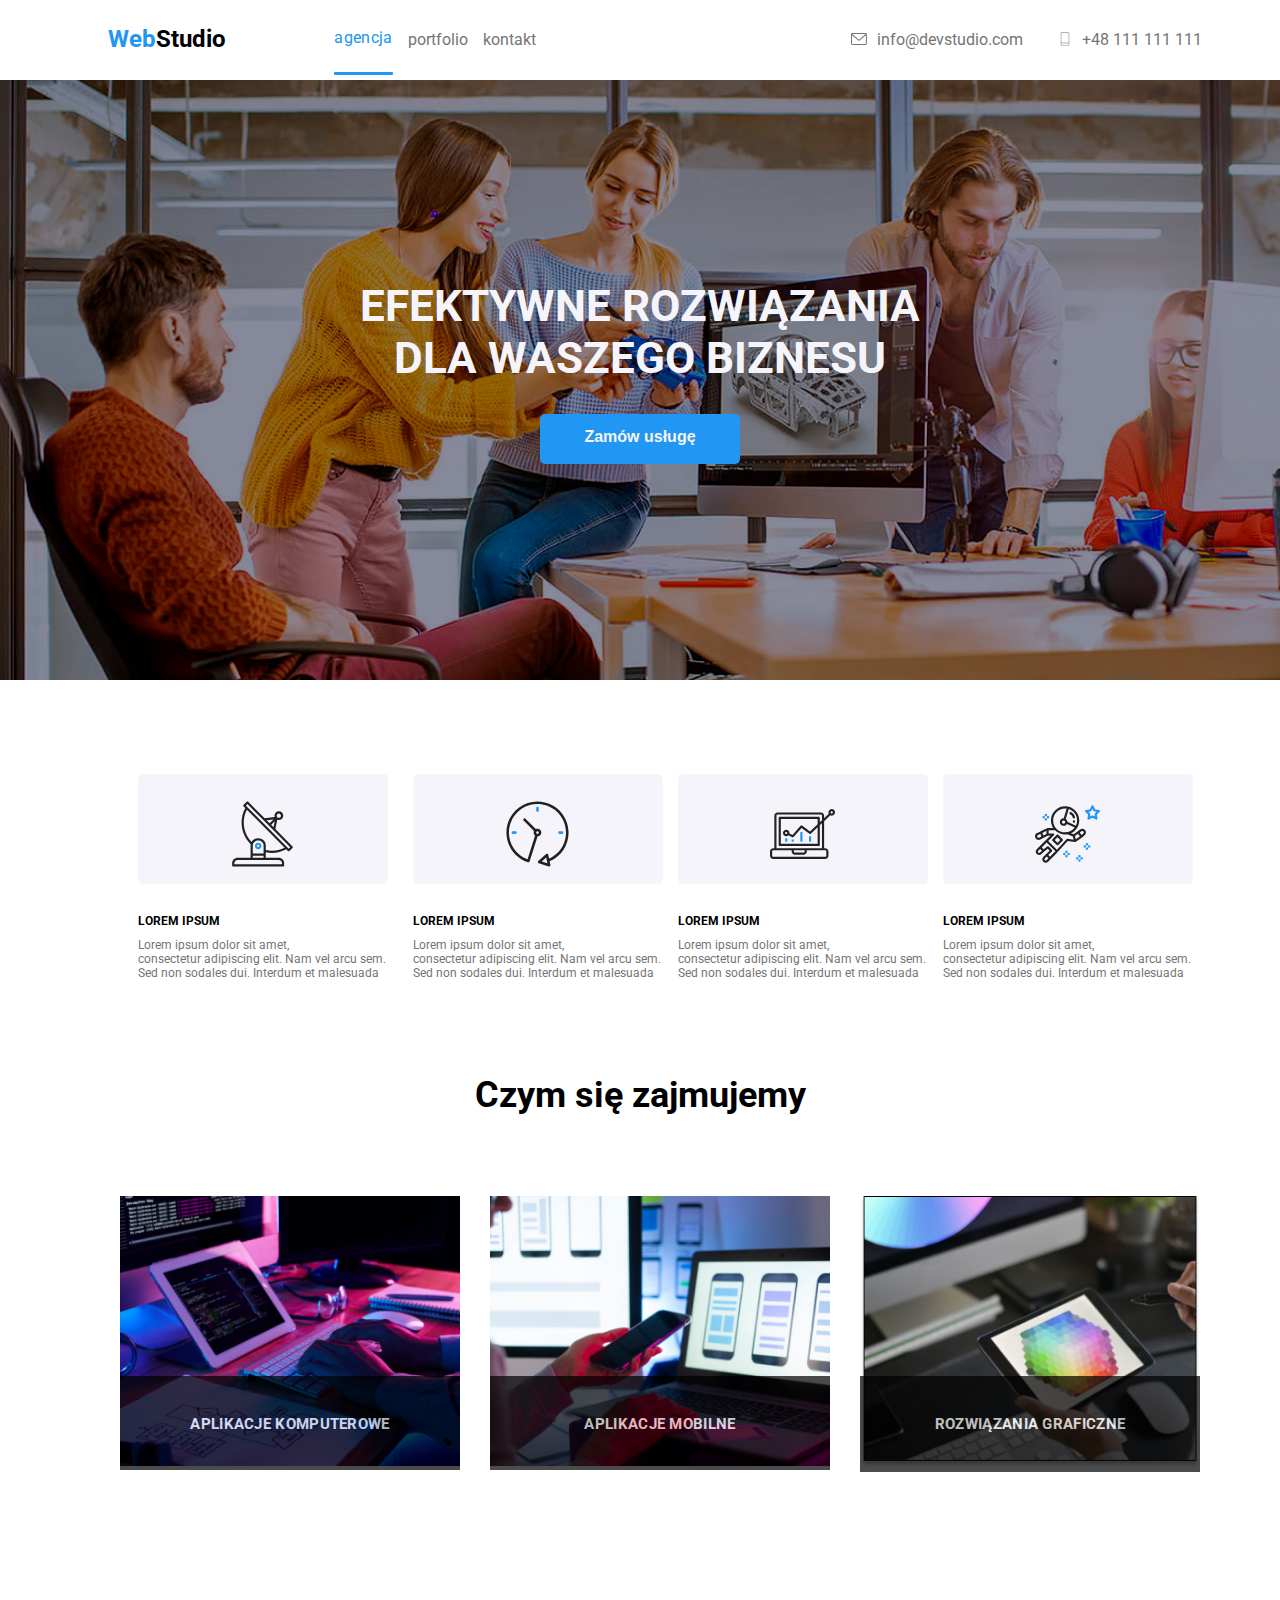
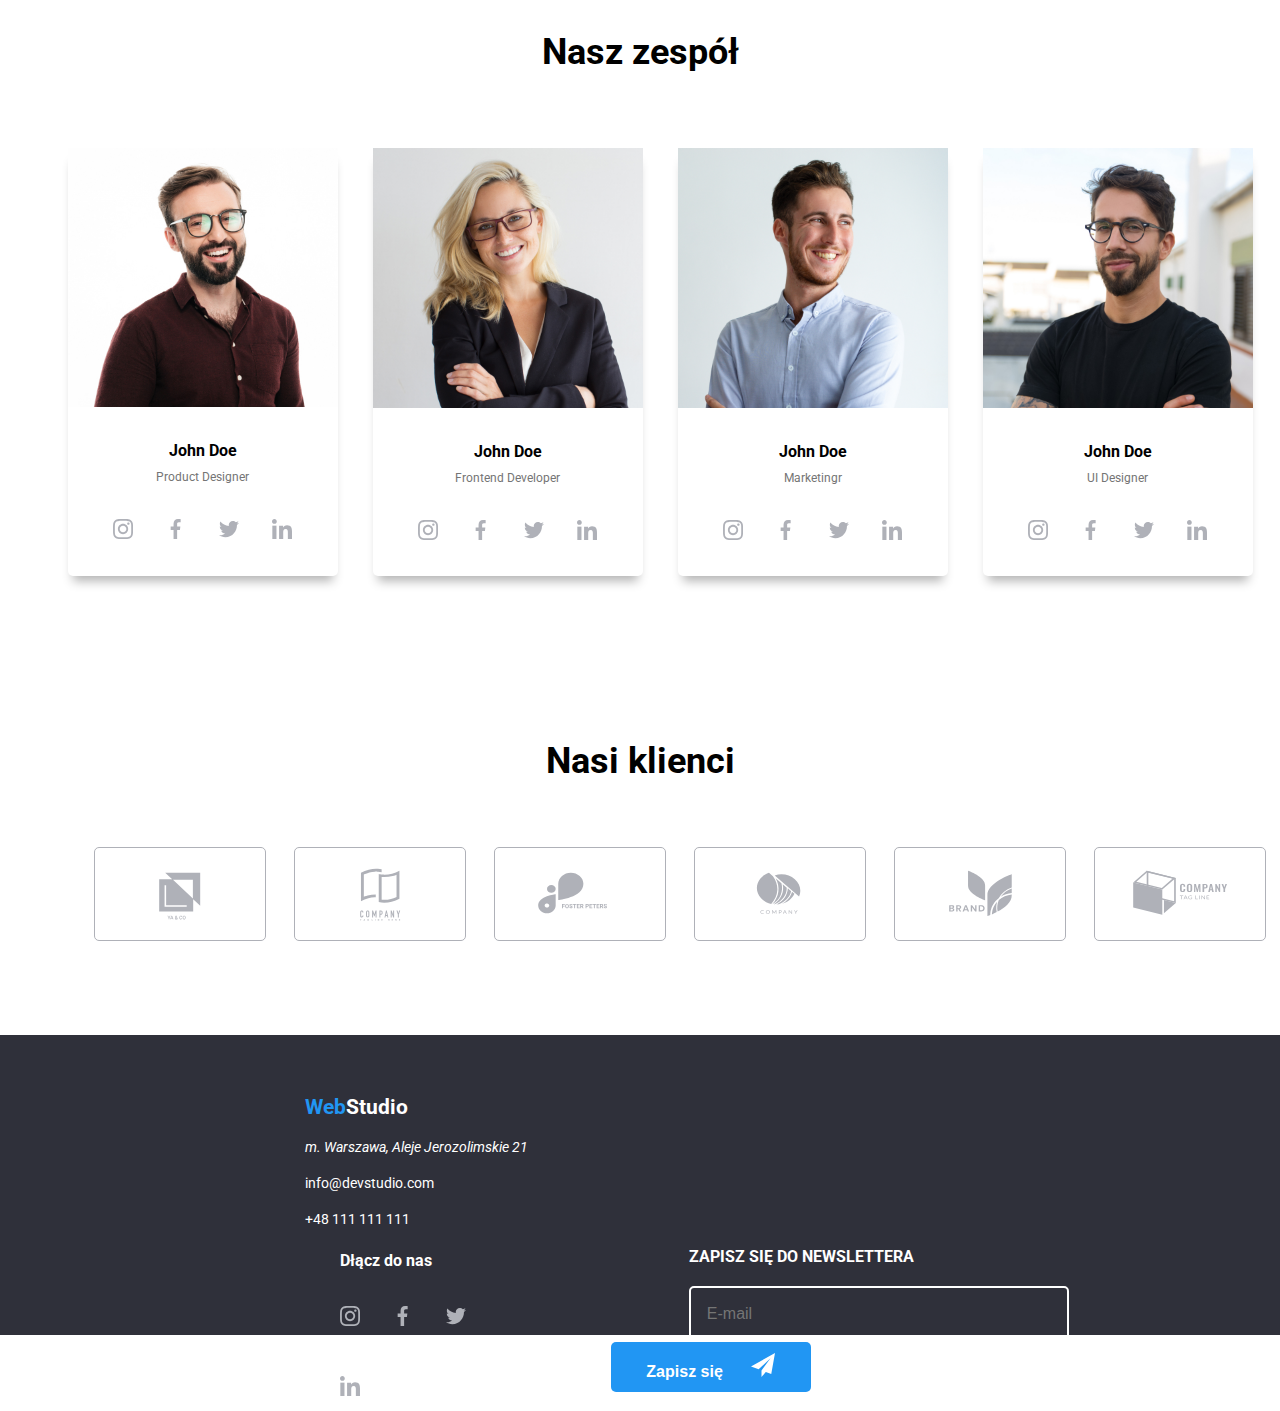
==== index.html @ 36a5ebba "main" ====
<!DOCTYPE html>
<html lang="pl">
<head>
    <meta charset="UTF-8">
    <meta http-equiv="X-UA-Compatible" content="IE=edge">
    <meta name="viewport" content="width=device-width, initial-scale=1.0">
    <title>WebStudio</title>

    <link href="./css/styles.css" rel="stylesheet"/>

    <link rel="preconnect" href="https://fonts.googleapis.com">
    <link rel="preconnect" href="https://fonts.gstatic.com" crossorigin>
    <link href="https://fonts.googleapis.com/css2?family=Raleway:wght@700&family=Roboto:wght@400;500;700;900&display=swap" 
          rel="stylesheet">  

</head>

<body>

    <header class="container header">

        <div class="header__nav">
        <nav>
            <ul class="header__list">
    
            <li><a href="./index.html"><span class="header__item"><span class="header__link">Web</span>Studio</span></a></li>
            <li><a href="./index.html" class="header__active">agencja</a></li>
            <li><a href="./portfolio.html" >portfolio</a></li>
            <li><a href="kontakt" >kontakt</a></li>
    
            </ul>
        </nav>
        

        <div class="header-contact">
           <ul class="header-contact__list">
             <li class="header-contact__item">
                <span class="header-contact__link">
                    <svg class="header-contact__email" width="16" height="20">
                        <use href="./svg/symbol-defs.svg#envelope2"></use>
                    </svg>
                    <a href="mailto:info@devstudio.com">info@devstudio.com</a>
            </span>
        </li>
        <li class="header-contact__item">
            <span class="header-contact__link">
                <svg class="header-contact__phone" width="14" height="16">
                    <use href="./svg/symbol-defs.svg#phone"></use>
                </svg>
            <a href="tel:+48111111111">+48 111 111 111</a>
            </span>
        </li>
        </ul>
        </div>
        </div>


    </header>

        <section class="container service-heading__background-photo">
            
        <div>

        <h1 class="service-heading"><span class="service-heading__item">EFEKTYWNE ROZWIĄZANIA<br>DLA WASZEGO BIZNESU</span></h1>
        <button type="button" class="service-heading__button" data-modal-open=""><span class="service-heading__button-text">Zamów usługę</span></button>

        </div>

        </section>


        <div class="backdrop is-hidden" data-modal>
            <div class="modal"> 
                <button type="button" class="modal__close-btn" data-modal-close>X</button>
                <h2 class="modal__heading">Zostaw swoje dane w formularzu poniżej</h2>




        <div class="input-wrapper">
            <form name="form-modal">
                <label for="username">
                    <p class="label-modal">Imie</p>
                        <input class="input-modal" type="text" name="username" for="username" id="username">
                            <svg class="input-modal__svg-username" width="18" height="18">
                            <use href="./svg/symbol-defs-2.svg#people"></use>
                            </svg>
                </label>
            </form>
        </div>

        <div class="input-wrapper">
            <form name="form-modal">
                <label for="tel">
                    <p class="label-modal">Telefon</p>
                        <input class="input-modal" type="tel" name="tel" for="tel" id="tel">
                            <svg class="input-modal__svg-tel" width="18" height="18">
                            <use href="./svg/symbol-defs-2.svg#phone-modal"></use>
                            </svg>
                </label>
            </form>
        </div>

        <div class="input-wrapper">
            <form name="form-modal">
                <label for="tel">
                    <p class="label-modal">Email</p>
                        <input class="input-modal" type="email" name="email" for="email" id="email">
                            <svg class="input-modal__svg-email" width="18" height="18">
                            <use href="./svg/symbol-defs-2.svg#envelope-modal"></use>
                            </svg>
                </label>
            </form>
        </div>


        <div class="input-wrapper">
            <form name="form-modal">
                <label class="form-modal-coment__label" for="coment">
                    <p class="label-modal">Komentarz</p>
                        <input class="input-modal__coment" type="text" name="coment" for="coment" id="coment">
                </label>
            </form>
        </div>

                <form>
                <input class="cookies" type="checkbox" name="cookies">
                <label class="cookies__text">Oświadczam iż akceptuję <a class="cookies__link">Regulamin</a> i <a class="cookies__link">Politykę Prywatności</a>.</label>
                </form>

            <button type="submit" class="submit-modal">Wyślij</button>

            </div>

            <script src="./js/modal.js"></script>


        </div>





        <section class="container">

        <ul class="index">

        <li>
            <div class="index__element">

                <div class="index-element__svg">
                    <svg class="index-element-svg__item" width="65" height="70">
                        <use href="./svg/symbol-defs.svg#Naszeatuty1"></use>
                    </svg>
                </div>
                
                <h3 class="index-element__paragraf">LOREM IPSUM</h3>
                <p>
                    Lorem ipsum dolor sit amet,<br>consectetur adipiscing elit. 
                    Nam vel arcu sem. <br>Sed non sodales dui. Interdum et malesuada
                </p>
            </div>
        </li>

        <li>
            <div class="text-index__element">
                <div class="index-element__svg">  
                    <svg class="index-element-svg__item" width="65" height="70">
                        <use href="./svg/symbol-defs.svg#naszeatrybuty2"></use>
                    </svg>                     
                </div>
                <h3 class="index-element__paragraf">LOREM IPSUM</h3>
                <p>
                    Lorem ipsum dolor sit amet,<br>consectetur adipiscing elit. 
                    Nam vel arcu sem. <br>Sed non sodales dui. Interdum et malesuada
                </p>
            </div>
        </li>

        <li>
            <div class="text-index__element">
                <div class="index-element__svg">   
                    <svg class="index-element-svg__item" width="65" height="70">
                        <use href="./svg/symbol-defs.svg#naszeatrybuty3"></use>
                    </svg>  
                </div>
                <h3 class="index-element__paragraf">LOREM IPSUM</h3>
                <p>
                    Lorem ipsum dolor sit amet,<br>consectetur adipiscing elit. 
                    Nam vel arcu sem. <br>Sed non sodales dui. Interdum et malesuada
                </p>
            </div>
        </li>

        <li>
            <div class="text-index__element">
                <div class="index-element__svg">
                    <svg class="index-element-svg__item" width="65" height="70">
                        <use href="./svg/symbol-defs.svg#naszeatrybuty4"></use>
                    </svg>  
                </div>
                <h3 class="index-element__paragraf">LOREM IPSUM</h3>
                <p>
                    Lorem ipsum dolor sit amet,<br>consectetur adipiscing elit. 
                    Nam vel arcu sem. <br>Sed non sodales dui. Interdum et malesuada
                </p>
            </div>
        </li>

        </ul>
        </section>





        <section class="container we-do">

           <h2 class="we-do__heading">Czym się zajmujemy</h2>

        <ul class="we-do__list">

            <li class="we-do__card">
                <div class="we-do__img">
                <img src="./images/1.jpg" alt="zdjęcie rąk na klawiaturze" width="340">

                <div class="static-overlay">
                    <h2>APLIKACJE KOMPUTEROWE</h2>
                </div>
               </div>
            </li>


            <li class="we-do__card">
                <div class="we-do__img">
                <img src="./images/2.jpg" alt="praca przy komputerze" width="340">

                <div class="static-overlay">
                    <h2> APLIKACJE MOBILNE</h2>
                </div>
               </div>
            </li>

            <li class="we-do__card">
                <div class="we-do__img">
                <img src="./images/3.jpg" alt="praca na teblecie graficznym" width="340">
                <div class="static-overlay">
                    <h2>ROZWIĄZANIA GRAFICZNE</h2>
                </div>
               </div>
            </li>

        </ul>

        </section>



    <section class="container employee">
        
        <h2 class="employee__heading">Nasz zespół</h2>

        <ul class="employee__list">
            <li class="employee__card">
                <div>
                <img src="./images/4.jpg" alt="Product Designer" width="270">
                <div class="employee__text">
                <h3 class="employee__name">John Doe</h3>
                <p>Product Designer</p>

                <div class="employee-social-media">
                    <div class="employee-social-media__circle">
                        <svg class="employee-social-media__icon" width="20" height="20">
                            <use href="./svg/symbol-defs.svg#instagram"></use>
                        </svg>

                    </div>
                    <div class="employee-social-media__circle">
                        <svg class="employee-social-media__icon" width="20" height="20">
                            <use href="./svg/symbol-defs.svg#fb"></use>
                        </svg>
                    </div>
                    <div class="employee-social-media__circle">
                        <svg class="employee-social-media__icon" width="20" height="20">
                            <use href="./svg/symbol-defs.svg#twitter"></use>
                        </svg>
                    </div>
                    <div class="employee-social-media__circle">
                        <svg class="employee-social-media__icon" width="20" height="20">
                            <use href="./svg/symbol-defs.svg#linkedin"></use>
                        </svg>
                    </div>
                </div>

            </li>

            <li class="employee__card">
                <div>
                    <img src="./images/5.jpg" alt="Frontend Developer" width="270">
                    <div class="employee__text">
                    <h3 class="employee__name">John Doe</h3>
                    <p>Frontend Developer</p>

                    <div class="employee-social-media">
                        <div class="employee-social-media__circle">
                            <svg class="employee-social-media__icon" width="20" height="20">
                                <use href="./svg/symbol-defs.svg#instagram"></use>
                            </svg>
    
                        </div>
                        <div class="employee-social-media__circle">
                            <svg class="employee-social-media__icon" width="20" height="20">
                                <use href="./svg/symbol-defs.svg#fb"></use>
                            </svg>
                        </div>
                        <div class="employee-social-media__circle">
                            <svg class="employee-social-media__icon" width="20" height="20">
                                <use href="./svg/symbol-defs.svg#twitter"></use>
                            </svg>
                        </div>
                        <div class="employee-social-media__circle">
                            <svg class="employee-social-media__icon" width="20" height="20">
                                <use href="./svg/symbol-defs.svg#linkedin"></use>
                            </svg>
                        </div>
                    </div>
            </li>

            <li class="employee__card">
                <div>
                    <img src="./images/6.jpg" alt="Marketing" width="270">
                    <div class="employee__text">
                    <h3  class="employee__name">John Doe</h3>
                    <p>Marketingr</p>

                    <div class="employee-social-media">
                        <div class="employee-social-media__circle">
                            <svg class="employee-social-media__icon" width="20" height="20">
                                <use href="./svg/symbol-defs.svg#instagram"></use>
                            </svg>
    
                        </div>
                        <div class="employee-social-media__circle">
                            <svg class="employee-social-media__icon" width="20" height="20">
                                <use href="./svg/symbol-defs.svg#fb"></use>
                            </svg>
                        </div>
                        <div class="employee-social-media__circle">
                            <svg class="employee-social-media__icon" width="20" height="20">
                                <use href="./svg/symbol-defs.svg#twitter"></use>
                            </svg>
                        </div>
                        <div class="employee-social-media__circle">
                            <svg class="employee-social-media__icon" width="20" height="20">
                                <use href="./svg/symbol-defs.svg#linkedin"></use>
                            </svg>
                        </div>
                    </div>

            </li>

            <li class="employee__card">
                <div>
                    <img src="./images/7.jpg" alt="UI Designer" width="270">
                    <div class="employee__text">
                    <h3  class="employee__name">John Doe</h3>
                    <p>UI Designer</p>

                    <div class="employee-social-media">
                        <div class="employee-social-media__circle">
                            <svg class="employee-social-media__icon" width="20" height="20">
                                <use href="./svg/symbol-defs.svg#instagram"></use>
                            </svg>
    
                        </div>
                        <div class="employee-social-media__circle">
                            <svg class="employee-social-media__icon" width="20" height="20" fill="#AFB1B8">
                                <use href="./svg/symbol-defs.svg#fb"></use>
                            </svg>
                        </div>
                        <div class="employee-social-media__circle">
                            <svg class="employee-social-media__icon" width="20" height="20">
                                <use href="./svg/symbol-defs.svg#twitter"></use>
                            </svg>
                        </div>
                        <div class="employee-social-media__circle">
                            <svg class="employee-social-media__icon" width="20" height="20">
                                <use href="./svg/symbol-defs.svg#linkedin"></use>
                            </svg>
                        </div>
                    </div>
            </li>
        </ul>
    </section>



    <section class="container section">

       
            <h2 class="customers__heading">Nasi klienci</h2>

            <ul class="customers__list">
                <li class="customer__card">
                    <svg class="customer__svg" width="170" height="92">
                            <use href="./svg/symbol-defs.svg#Client1"></use>
                        </svg>
                </li>

                <li class="customer__card">
                        <svg class="customer__svg" width="170" height="92">
                            <use href="./svg/symbol-defs.svg#Client2"></use>
                        </svg>
                </li>

                <li class="customer__card"> 
                        <svg class="customer__svg" width="170" height="92">
                            <use href="./svg/symbol-defs.svg#Client3"></use>
                        </svg>
                    </div>
                </li>

                <li class="customer__card">
                        <svg class="customer__svg" width="170" height="92">
                            <use href="./svg/symbol-defs.svg#Client4"></use>
                        </svg>
                </li>

                <li class="customer__card">
                        <svg class="customer__svg" width="170" height="92">
                            <use href="./svg/symbol-defs.svg#Client5"></use>
                        </svg>
                </li>

                <li class="customer__card">
                        <svg class="customer__svg" width="170" height="92">
                            <use href="./svg/symbol-defs.svg#Client6"></use>
                        </svg>
                </li>

            </ul>

    </section>

    <footer class="container footer">

        <section class="footer-page">

        <ul class="footer__list">
            <li class="footer__element">
                <h2><span class="footer__text">Web</span>Studio</h2>
            </li>

            <li class="footer__element">
                <address>m. Warszawa, Aleje Jerozolimskie 21</address>
            </li>

            <li class="footer__element">
                <a class="footer__link" href="mailto:info@devstudio.com">info@devstudio.com</a>
            </li>

            <li class="footer__element">
                <a class="footer__link" href="tel:+48111111111"> +48 111 111 111 </a>
            </li>
        </ul>

        <ul class="footer__join-us">

            <li>
            <h2>
                <span class="join-us">Dłącz do nas</span>
            </h2>

                <div class="footer__social-media">
                    <div class="footer-social-media__circle">
                        <svg class="footer-social-media__icon" width="20" height="20">
                            <use href="./svg/symbol-defs.svg#instagram"></use>
                        </svg>

                    </div>

                    <div class="footer-social-media__circle">
                        <svg class="footer-social-media__icon" width="20" height="20">
                            <use href="./svg/symbol-defs.svg#fb"></use>
                        </svg>
                    </div>
                    <div class="footer-social-media__circle">
                        <svg class="footer-social-media__icon" width="20" height="20">
                            <use href="./svg/symbol-defs.svg#twitter"></use>
                        </svg>
                    </div>
                    <div class="footer-social-media__circle">
                        <svg class="footer-social-media__icon" width="20" height="20">
                            <use href="./svg/symbol-defs.svg#linkedin"></use>
                        </svg>
                    </div>
                </div>
            </li>

            <li class="footer__newsletter newsletter">
            <div>
                <h2 class="footer__newsletter-text">ZAPISZ SIĘ DO NEWSLETTERA</h2>

                <form name="newsletter" autocomplete="off" novalidate> 
                    <input class="footer-input__newsletter" type="email" name="email" placeholder="E-mail"/> 
                    <button type="submit" class="footer__button">Zapisz się
                        <svg class="footer-input__newsletter-icon" width="24" height="24">
                            <use href="./svg/symbol-defs1.svg#icon-send"></use>
                        </svg>
                    </button>
            </div>

            </li>
        
       </ul>

    </section>

        

    </footer>


</body>
</html>
---- css/styles.css ----
:root {
    --white: #ffffff;
    --black: #000000;
    --blue: #2196f3;
    --dark: #212121;
    --darkfooter: #2f303a;
    --grey: #AFB1B8;
    --darkgrey: #757575;
    --whitetrans: #ffffff99;
    --lightgray: #F5F4FA;
  }
body {
    
    font-family: 'Roboto', sans-serif;
    background-color: var(--white);
}

* {
    margin: 0;
}

ul { 
    list-style: none;
}

.section {
    padding-bottom: 94px;
}


.container {
    width: 1200px;
    margin: 0 auto;
    display: flex;
    gap: 15px;
    flex-direction: column;
    background-color: var(--white);
}

.header {
    max-height: 80px;
    width: auto;
}


a {
    text-decoration: none;
    color: #757575;
}

a:hover {
    color: #2196F3;
}

p {
    font-size: 12px;
    color: #757575;
}

/* index style */


.header__item {
    margin-right: 93px;
    font-weight: bold;
    font-size: 24px;
    color: var(--black);
}

.header__item     :hover {
    color: var(--blue);
}

.header__link {
    color: var(--blue);
}

.header__link:hover {
    color: var(--black);
}


.header__nav {
    margin-top: 25px;
    font-size: 16px;
    align-items: center;
    display: flex;
    gap: 15px;
    flex-wrap: wrap;
    justify-content: center;
}

.header__list {
    align-items: center;
    display: flex;
    gap: 15px;
    flex-wrap: wrap;
    justify-content: center;   
    padding-bottom: 32px;
}

.header__active {
    justify-content: center;      
    letter-spacing: 0.02em;
    color: var(--blue);
    transition: 250ms color var(--grey);
    color: #2196F3;
    margin-top: 30px;
}

.header__active:after {
    position: relative;
    display: block;
    content: "";
    border-radius: 1px;
    top: 25px;
    left: 0px;
    width: 100%;
    height: 3px;
    background-color: var(--blue);

}

.header-contact {
    padding-left: 250px;
    display: flex;
    flex-wrap: wrap;
}


.header-contact__list {
    align-items: center;
    display: flex;
    gap: 15px;
    flex-wrap: wrap;
    justify-content: center;   
    padding-bottom: 32px;
}



.header-contact__item {
    display: flex;
    flex-wrap: wrap;
    margin: auto;
    align-items: center;
    justify-content: center;
    transition-duration: 0.5s;
}

.header-contact__item:hover {
    fill: var(--blue);
}

.header-contact__link {
    padding-left: 10px;
    padding-right: 10px;
    align-items: center;
    display: inline-flex;
}

.header-contact__link:hover svg { fill: var(--blue)} 


.header-contact__email {
    padding-right: 10px;
    fill: var(--darkgrey);
}

.header-contact__email:hover {
    fill: var(--blue);
}

.header-contact__phone {
    padding-right: 10px;
    fill: var(--grey);
}

.header-contact__phone:hover {
    fill: var(--blue);
}


.service-heading__background-photo {
    height: 600px;
    width: auto;
    background-image: url(../images/zdjęciewtle.jpg);
    background-size: cover;
}


.service-heading {
    margin-top: 200px;
    margin-bottom: 30px;
    font-size: 44px;
    text-align: center;
}


.service-heading__item {
    color: var(--lightgray);
    text-align: center;
}

.service-heading__button {
    margin: auto;
    display: flex;
    flex-wrap: wrap;
    justify-content: center;
    background-color: var(--blue);
    width: 200px;
    height: 50px;
    border: none;
    border-radius: 5px;
    transition-duration: 0.5s;
}


.service-heading__button:hover {
    width: 200px;
    height: 50px;
    transition: cubic-bezier(0.4, 0, 0.2, 1) 250ms;
    cursor: pointer;
    background-color: var(--white);
}


.service-heading__button-text {
    color: var(--lightgray);
    margin-top: 13px;
    font-weight: bold;
    font-size: 16px;
    text-align: center;
    transition: cubic-bezier(0.4, 0, 0.2, 1) 250ms;
}


.service-heading__button-text:hover {
    color: var(--darkfooter)
}



.backdrop {
    z-index: 1;
    position: fixed;
    left: 0;
    top: 0;
    width: 100%;
    height: 100%;
    background-color:  rgba(0, 0, 0, 0.2);
}

.modal {
    position: absolute;
    top: 50%;
    left: 50%;
    width: 528px;
    min-height: 581px;
    transform: translate(-50%, -50%);
    background-color: var(--white);
}

.modal__heading {
    font-size: 20px;
    text-decoration: bold;
    text-align: center;
    margin-top: 40px;
    margin-bottom: 12px;
}

.modal__close-btn {
    position: absolute;
    top: 8px;
    right: 8px;
    width: 30px;
    height: 30px;
    background-color: var(--white);
    border: 1px solid rgba(0, 0, 0, 0.1);
    border-radius: 50%;
    cursor: pointer;
}

.is-hidden {
    opacity: 0;
    visibility: hidden;
    pointer-events: none;

}

.input-wrapper .input-modal{
    position: relative;
    margin-bottom: 20px;
    justify-content: center;
}

.input-wrapper:hover svg{
    border-color: var(--blue);
    fill: var(--blue);
}

.form-modal-coment__label {
    margin-left: 40px;
    margin-right: 40px;
}

.label-modal {
    font-size: 14px;
    margin-left: 40px;
    margin-bottom: 5px;
}

.input-modal {
    width: 408px;
    height: 38px;
    margin-left: 40px;
    margin-right: 40px;
    padding-left: 42px;
    border-radius: 5px;
    border-color: var(--darkgrey);
    border: 0.5px solid;
}

.input-modal:hover {
    border-color: var(--blue)
}

.input-modal__svg-username {
    position: absolute;
    top: 110px;
    left: 55px;
}

.input-modal__svg-tel {
    position: absolute;
    top: 195px;
    left: 55px;
}

.input-modal__svg-email {
    position: absolute;
    top: 280px;
    left: 55px;
}

.input-modal__coment:hover {
    cursor: pointer;
    border-color: var(--blue);
}


.input-modal__coment {
    margin-left: 40px;
    width: 436px;
    height: 40px;
    padding-bottom: 100px;
    padding-left: 10px;
    border-radius: 5px;
    border-color: var(--grey);
    border: 0.5px solid;
}

.button-modal:hover {
    cursor: pointer;
}


.submit-modal {
    cursor: pointer;
    width: 200px;
    height: 50px;
    background-color: var(--blue);
    color: var(--white);;
    font-size: 16px;
    text-align: center;
    margin-top: 30px;
    margin-left: 164px;
    margin-bottom: 40px;
    border: none;
    border-radius: 5px;
    box-shadow: 0px 2px 1px -1px rgba(0, 0, 0, 0.2),
    0px 1px 1px 0px rgba(0, 0, 0, 0.14), 0px 1px 3px 0px rgba(0, 0, 0, 0.12);
}

.cookies {
    margin-left: 50px;
    margin-top: 20px;
}

.cookies__text {
    font-size: 14px;
}

.cookies__link {
    text-decoration: underline;
    color: var(--blue)
}

.index {
    margin-top: 94px;
    font-size: 14px;
    display: flex;
    flex-wrap: wrap;
    justify-content: center;
    width: auto;
    gap: 15px;
}

.index__element {
    width: auto;
    display: block;
    padding-left: 10px;
    padding-right: 10px;
}

.index-element__svg {
    width: 250px;
    height: 110px;
    background-color: var(--lightgray);
    border-radius: 5px;
    justify-content: center;
    display: flex;
    flex-wrap: wrap;
}

.index-element-svg__item {
    padding-top: 25px;
}
.index-element__paragraf {
    font-size: 12px;
    font-weight: bold;
    padding-top: 30px;
    padding-bottom: 10px;
}

.we-do {
    background-color: var(--white);
    padding-top: 94px;
    width: auto;
}

.we-do__heading {
    margin-bottom: 50px;
    font-size: 36px;
    text-align: center;
    width: auto;
}

.we-do__list {
    display: flex;
    flex-wrap: wrap;
    justify-content: center;
}

.we-do__card {
    padding: 15px;
}

.we-do__img {
    position: relative;
    overflow: hidden;
}

.static-overlay {
    position: absolute;
    top: 0;
    left: 0;
    width: 100%;
    height: 50%;
    background-color: var(--black);
    opacity: 70%;
    color: var(--white);
    text-align: center;
    padding-top: 40px;
    margin-top: 180px;
    font-style: normal;
    font-size: 10px;
    line-height: 16px;
    text-align: center;
    letter-spacing: 0.03em;
    text-transform: uppercase;
}

.employee {
    display: flex;
    flex-wrap: wrap;
    justify-content: center;
    background-color: var(--white);
    padding-top: 94px;
    width: auto;
}

.employee__heading {
    margin-top: 50px;
    margin-bottom: 50px;
    font-size: 36px;
    text-align: center;
    width: auto;
}

.employee__list {
    margin-bottom: 60px;
    justify-content: center;
    display: flex;
    gap: 15px;
    flex-wrap: wrap;
}

.employee__card {
    width: 270px;
    height: 428px;
    border-radius: 5px;
    box-shadow: 0 10px 10px -5px rgba(0, 0, 0, 0.3);
    margin: 10px;
}

.employee__text {
    margin-top: 30px;
    display: block;
    text-align: center;
    font-size: 14px;
}

.employee__name {
    padding-bottom: 10px;
}

.employee-social-media {
    justify-content: space-evenly;
}

.employee-social-media__circle {
    padding: 10px;
    margin-top: 20px;
    display: inline-flex;
    width: 30px;
    height: 30px;
    border-radius: 50%;
    justify-content: center;
    align-items: center;
    background-color: none;
    transition-duration: 0.5s;
}

.employee-social-media__circle:hover svg { fill: var(--white) }

.employee-social-media__circle:hover {
    background-color: var(--blue);
    fill: var(--white);
    cursor: pointer;
}

.employee-social-media__icon {
    fill: var(--grey);
    transition: cubic-bezier(0.4, 0, 0.2, 1) 250ms;
}

.employee-social-media__icon:hover {
    fill: var(--white)
}

.customers__heading {
    font-size: 36px;
    text-align: center;
    width: auto;
    margin-top: 94px;
}

.customers__list {
    width: 100%;
    display: flex;
    flex-wrap: wrap;
    margin: auto;
    margin-top: 50px;
    justify-content: space-around;
}

.customer__card {
    display: flex;
    flex-wrap: wrap;
    width: 170px;
    height: 92px;
    border: 1px solid;
    border-color: var(--grey);
    border-radius: 5px;
}

.customer__card:hover svg { fill: var(--blue)} 

.customer__card:hover {
    border-color: var(--blue);
}

.customer__svg {
    fill: var(--grey);
    transition: cubic-bezier(0.4, 0, 0.2, 1) 250ms;
}

.customer__svg:hover {
    cursor: pointer;
    fill: var(--blue);
}

.footer {
    padding-left: 50px;
    height: 300px;
    width: auto; 
    background-color: var(--darkfooter);
    justify-content: flex-start;
}

.footer-page {
    margin-top: 60px;
    font-size: 14px;
    display: flex;
    flex-wrap: wrap;
    margin-left: 215px;
}

.footer__list {
    color: var(--white);
    justify-content: flex-start
}

.footer__element {
    padding-bottom: 20px;
    
 }

 .footer__join-us {
    justify-content: flex-start;
    display: flex;
    color: var(--white);
    margin-left: 20px;
}

 .footer__social-media {
    justify-content: space-evenly;
}

.footer-social-media__circle {
    padding: 10px;
    margin-top: 20px;
    display: inline-flex;
    width: 30px;
    height: 30px;
    border-radius: 50%;
    justify-content: center;
    align-items: center;
    background-color: none;
    transition-duration: 0.5s;
}

.footer-social-media__circle:hover svg { fill: var(--white) }

.footer-social-media__circle:hover {
    background-color: var(--blue);
    fill: var(--white);
    cursor: pointer;
}

.footer-social-media__icon {
    fill: var(--grey);
    transition: cubic-bezier(0.4, 0, 0.2, 1) 250ms;
}

.footer-social-media__icon:hover {
    fill: var(--white)
}

.footer__newsletter {
    justify-content: flex-start;
    display: flex;
    color: var(--white);
    margin-left: 20px;
}

.footer__newsletter-text {
    font-size: 16px;
    margin-left: 78px;
    margin-bottom: 20px;
}

.footer-input__newsletter {
    width: 358px;
    height: 50px;
    border: 1px solid rgba(255, 255, 255, 0.3);
    border-radius: 5px;
    margin-left: 78px;
    background-color: var(--background-color);
    border: solid 2px;
    border-color: var(--white);
    color: var(--white);
    padding-left: 16px;
    font-size: 16px;
    line-height: 1.25;
    margin-right: 12px;
} 

.footer-input__newsletter-icon {
    padding-left: 24px;
    align-items: center;
}

.footer__text {
    color: var(--blue);
}

.join-us {
    padding: 15px;
    font-size: 16px;
    color: var(--white);
}

.footer__link {
    color: var(--white);
}

.newsletter {
    margin-left: 78px;
}

.footer__button {
    height: 50px;
    width: 200px;
    background-color: var(--blue);
    border: none;
    font-size: 16px;
    font-weight: bold;
    color: var(--white);
    align-items: baseline;
    border-radius: 5px;
}


/* Portfolio-styles */







.buttons__list {

    display: flex;
    flex-wrap: wrap;
    justify-content: center;
    margin-top: 50px;
    margin-bottom: 50px;

}

.button-list__element {
    padding: 10px;
}


.button__item {
    transition-duration: 0.5s;
    display: inline;
    width: 114px;
    height: 38px;
    flex-direction: row;
    text-align: center;
    background-color: var(--lightgray);
    font-size: 16px; 
    border: none;
    border-radius: 5px;
    transition: cubic-bezier(0.4, 0, 0.2, 1) 250ms;
}

.button__item:focus {
    color: var(--blue);
}

.button__item:hover {
    width: 121px;
    height: 38px;
    cursor: pointer;
    background-color: var(--blue);
    border: none;
    color: var(--white);
    text-align: center;
    text-decoration: none;
    display: inline-block;
    border-radius: 5px;
    font-size: 16px; 
    transition: 250ms cubic-bezier(0.4, 0, 0.2, 1);
    box-shadow: 0px 2px 1px -1px rgba(0, 0, 0, 0.2),
    0px 1px 1px 0px rgba(0, 0, 0, 0.14), 0px 1px 3px 0px rgba(0, 0, 0, 0.12);
}

.portfolio {
    display: flex;
    flex-wrap: wrap;
    justify-content: center;
}

.portfolio__card {
    margin-left: 15px;
    margin-right: 15px;
    margin-bottom: 94px;
    padding-bottom: 40px;
    border: 1px solid;
    border-color: var(--white);
}

.portfolio__card:hover {
    box-shadow: 0px 2px 1px -1px rgba(0, 0, 0, 0.2),
    0px 1px 1px 0px rgba(0, 0, 0, 0.14), 0px 1px 3px 0px rgba(0, 0, 0, 0.12);
    transition: 250ms cubic-bezier(0.4, 0, 0.2, 1);
    cursor: pointer;
}

  .portfolio__box {
    overflow: hidden;
    position: relative;
    width: 294px;
    height: 234px;
    margin-left: auto;
    margin-right: auto;
    background-color: var(--grey);
}

.portfolio__overlay {
    position: absolute;
    top: 0;
    left: 0;
    width: 100%;
    height: 100%;
    background-color: var(--blue);
    opacity: 90%;
    transform: translateY(100%);
    transition: cubic-bezier(0.4, 0, 0.2, 1) 250ms;
}

.portfolio__overlay > p {
    color: var(--white);
    font-size: 16px;
    padding-left: 24px;
    padding-top: 50px;
}

.portfolio__box:hover .portfolio__overlay {
  transform: translateY(0);
}

.portfolio__heading {
    margin-top: 15px;
    margin-left: 20px;
    font-size: 16px;
    margin-bottom: 15px;
}

.portfolio__text {
    margin-left: 20px;
}
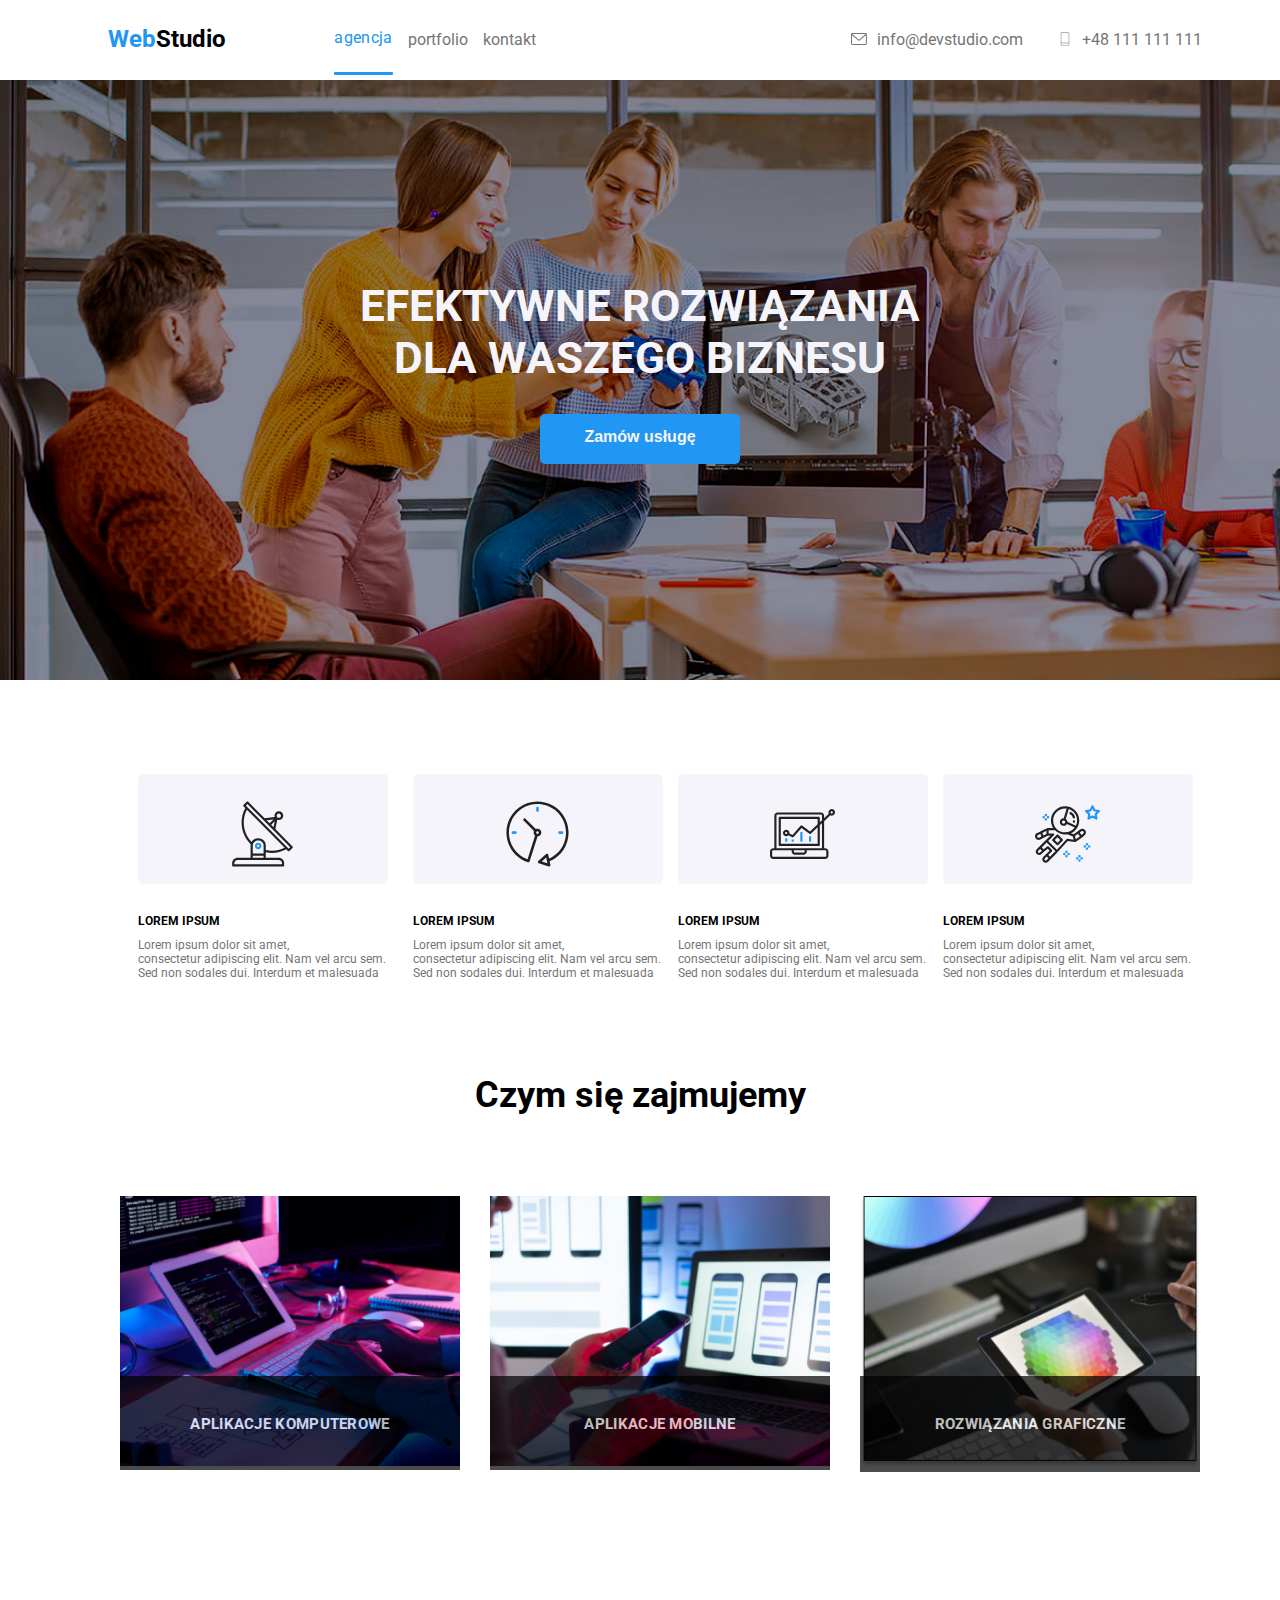
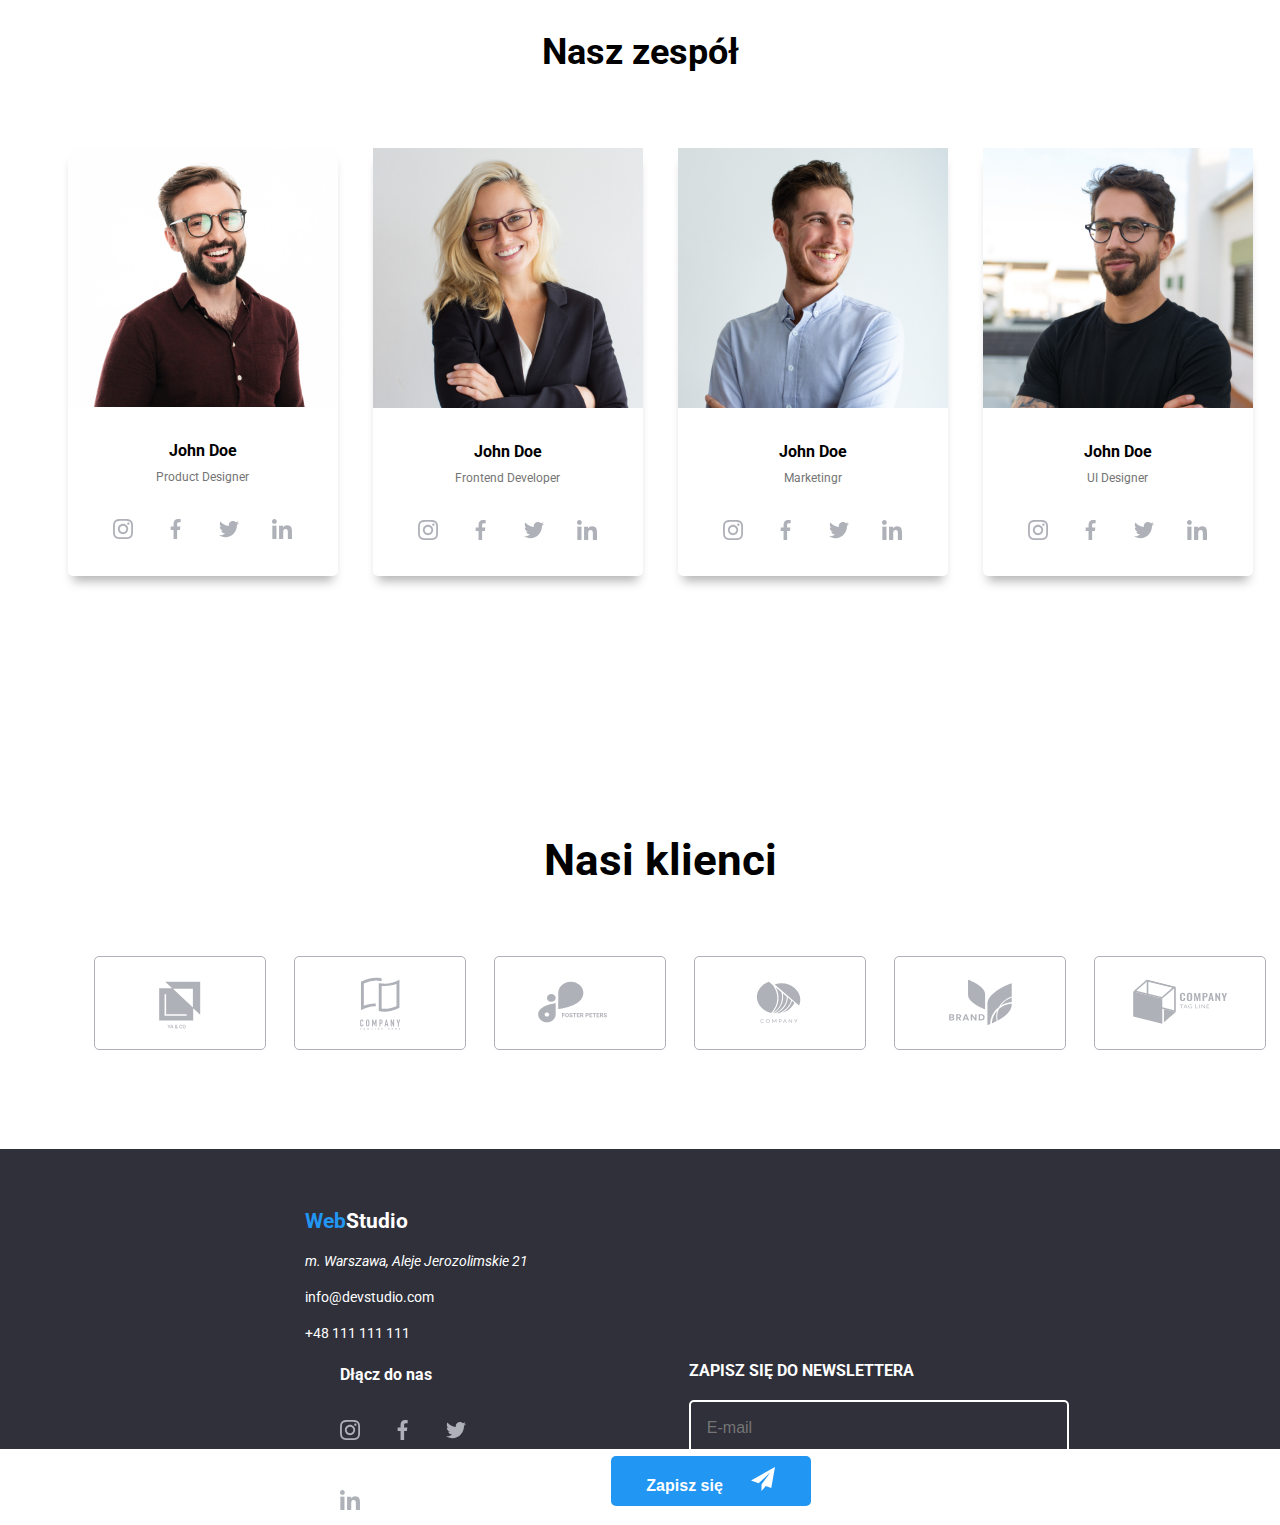
==== commit f1accc4a: "main" ====
--- a/index.html
+++ b/index.html
@@ -395,7 +395,7 @@
 
 
 
-    <section class="container section">
+    <section class="container section customers">
 
        
             <h2 class="customers__heading">Nasi klienci</h2>
--- a/css/styles.css
+++ b/css/styles.css
@@ -27,11 +27,11 @@
     padding-bottom: 94px;
 }
 
-
 .container {
     width: 1200px;
     margin: 0 auto;
     display: flex;
+    flex-wrap: wrap;
     gap: 15px;
     flex-direction: column;
     background-color: var(--white);
@@ -56,9 +56,6 @@
     font-size: 12px;
     color: #757575;
 }
-
-/* index style */
-
 
 .header__item {
     margin-right: 93px;
@@ -137,8 +134,6 @@
     padding-bottom: 32px;
 }
 
-
-
 .header-contact__item {
     display: flex;
     flex-wrap: wrap;
@@ -237,9 +232,7 @@
 
 .service-heading__button-text:hover {
     color: var(--darkfooter)
-}
-
-
+} 
 
 .backdrop {
     z-index: 1;
@@ -394,7 +387,7 @@
 .cookies__link {
     text-decoration: underline;
     color: var(--blue)
-}
+} 
 
 .index {
     margin-top: 94px;
@@ -559,11 +552,26 @@
     fill: var(--white)
 }
 
+
+
+.customers {
+    display: flex;
+    flex-wrap: wrap;
+    justify-content: center;
+    background-color: var(--white);
+    padding-top: 94px;
+    max-width: 1200px;
+    width: auto;
+}
+
 .customers__heading {
-    font-size: 36px;
-    text-align: center;
-    width: auto;
-    margin-top: 94px;
+    display: flex;
+    flex-wrap: wrap;
+    justify-content: center;
+    background-color: var(--white);
+    padding-top: 94px;
+    width: auto;
+    font-size: 44px;
 }
 
 .customers__list {
@@ -576,6 +584,7 @@
 }
 
 .customer__card {
+    margin: 5px;
     display: flex;
     flex-wrap: wrap;
     width: 170px;
@@ -601,12 +610,16 @@
     fill: var(--blue);
 }
 
-.footer {
+ .footer {
+    display: flex;
+    flex-wrap: wrap;
     padding-left: 50px;
-    height: 300px;
+    max-height: 300px;
+    height: auto;
     width: auto; 
     background-color: var(--darkfooter);
     justify-content: flex-start;
+
 }
 
 .footer-page {
@@ -730,10 +743,10 @@
     color: var(--white);
     align-items: baseline;
     border-radius: 5px;
-}
-
-
-/* Portfolio-styles */
+} 
+
+
+
 
 
 
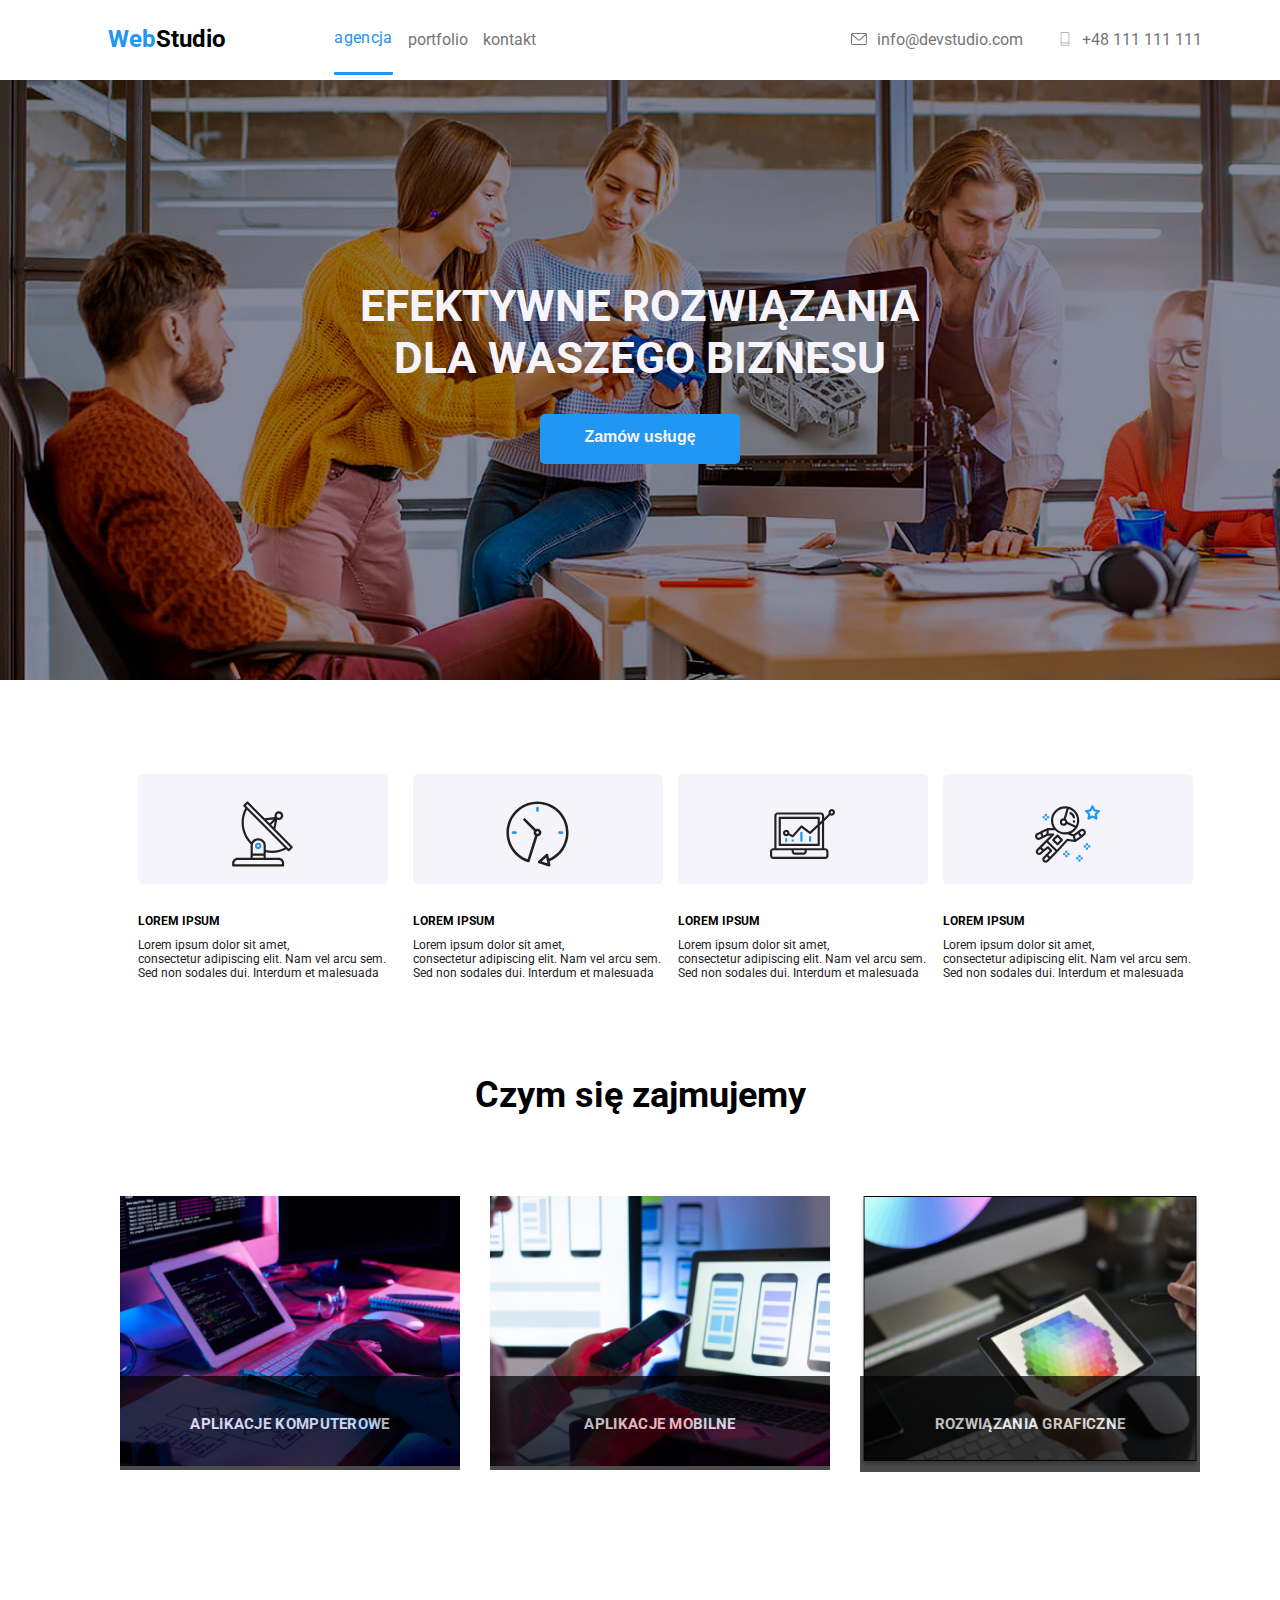
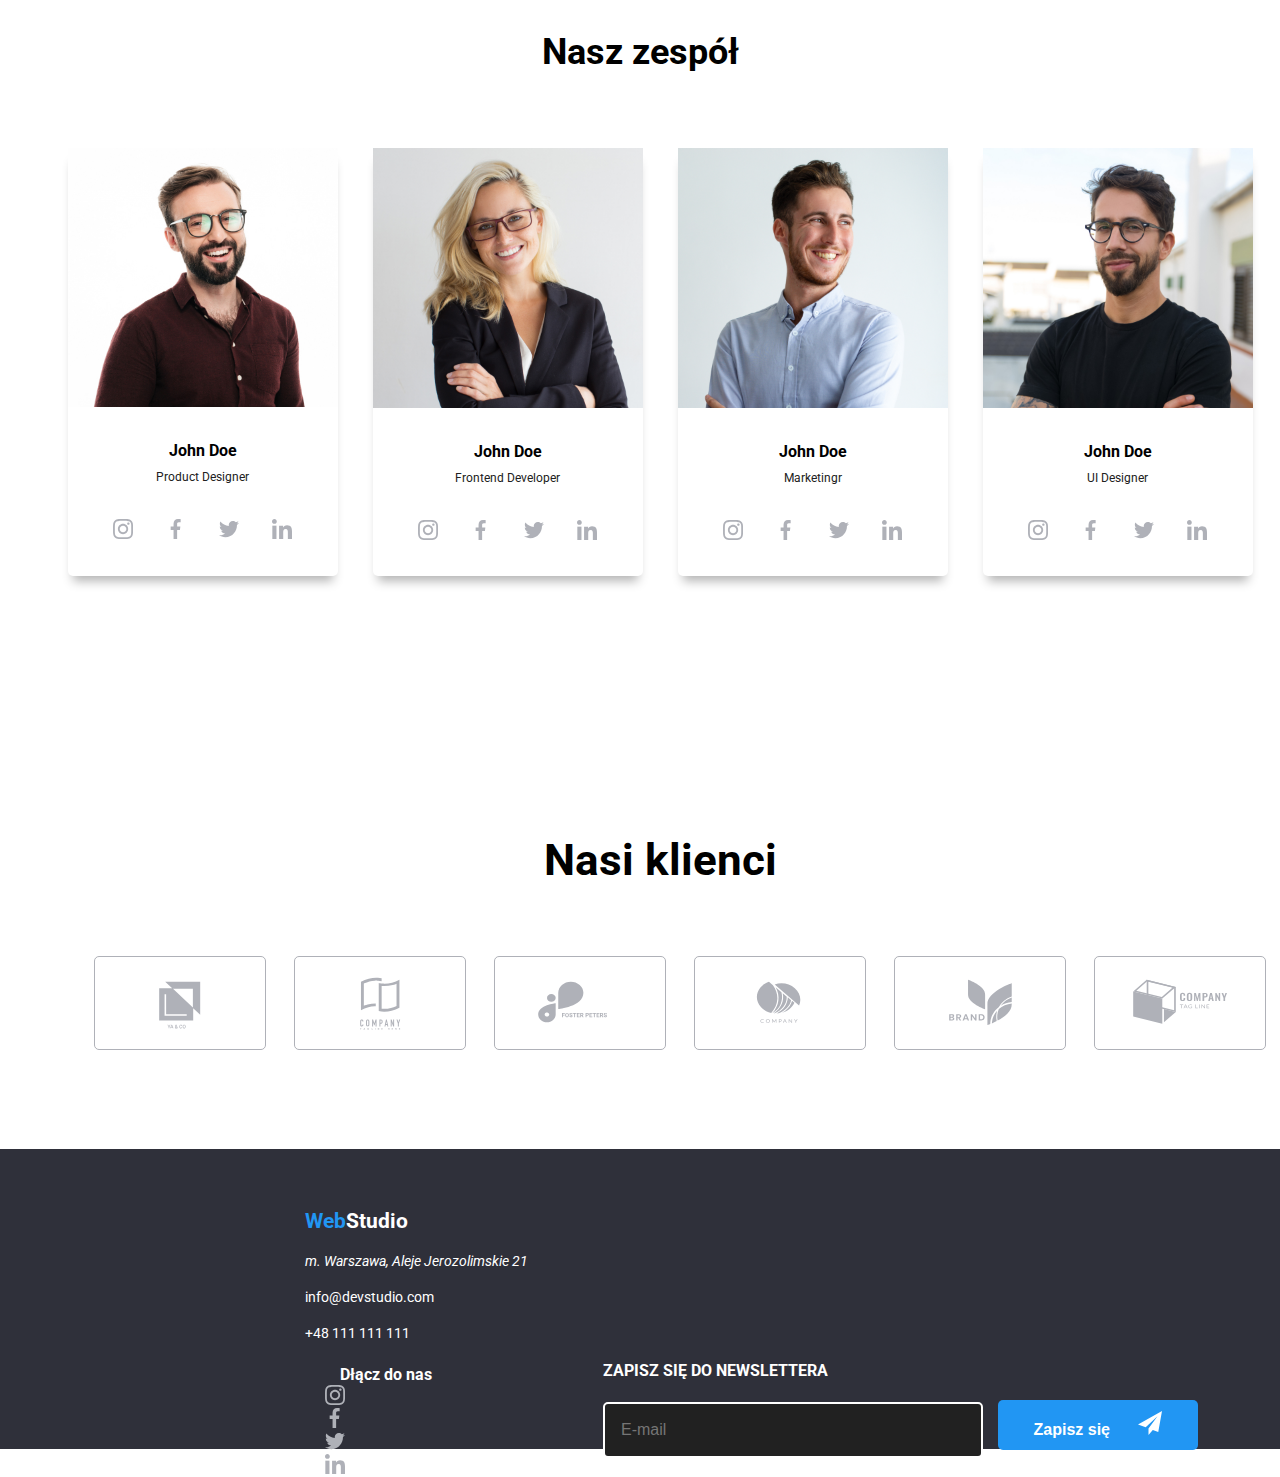
==== commit 40c75cda: "main" ====
--- a/index.html
+++ b/index.html
@@ -6,7 +6,7 @@
     <meta name="viewport" content="width=device-width, initial-scale=1.0">
     <title>WebStudio</title>
 
-    <link href="./css/styles.css" rel="stylesheet"/>
+    <link href="./css/index.css" rel="stylesheet"/>
 
     <link rel="preconnect" href="https://fonts.googleapis.com">
     <link rel="preconnect" href="https://fonts.gstatic.com" crossorigin>
--- a/css/index.css
+++ b/css/index.css
@@ -0,0 +1,812 @@
+@charset "UTF-8";
+body {
+  font-family: "Roboto", sans-serif;
+  background-color: #ffffff;
+}
+
+* {
+  margin: 0;
+}
+
+ul {
+  list-style: none;
+}
+
+.section {
+  padding-bottom: 94px;
+}
+
+.container {
+  width: 1200px;
+  margin: 0 auto;
+  display: flex;
+  gap: 15px;
+  flex-direction: column;
+  background-color: #ffffff;
+}
+
+.header {
+  max-height: 80px;
+  width: auto;
+}
+
+a {
+  text-decoration: none;
+  color: #757575;
+}
+
+a:hover {
+  color: #2196f3;
+}
+
+p {
+  font-size: 12px;
+  color: #212121;
+}
+
+.header__item {
+  margin-right: 93px;
+  font-weight: bold;
+  font-size: 24px;
+  color: #000000;
+}
+.header__item:hover {
+  color: #2196f3;
+}
+
+.header__link {
+  color: #2196f3;
+}
+.header__link:hover {
+  color: #000000;
+}
+
+.header__nav {
+  margin-top: 25px;
+  font-size: 16px;
+  align-items: center;
+  display: flex;
+  gap: 15px;
+  flex-wrap: wrap;
+  justify-content: center;
+}
+
+.header__list {
+  align-items: center;
+  display: flex;
+  gap: 15px;
+  flex-wrap: wrap;
+  justify-content: center;
+  padding-bottom: 32px;
+}
+
+.header__active {
+  justify-content: center;
+  letter-spacing: 0.02em;
+  color: var(--blue);
+  transition: 250ms color #AFB1B8;
+  color: #2196F3;
+  margin-top: 30px;
+}
+.header__active:after {
+  position: relative;
+  display: block;
+  content: "";
+  border-radius: 1px;
+  top: 25px;
+  left: 0px;
+  width: 100%;
+  height: 3px;
+  background-color: #2196f3;
+}
+
+.header-contact {
+  padding-left: 250px;
+  display: flex;
+  flex-wrap: wrap;
+}
+.header-contact__list {
+  align-items: center;
+  display: flex;
+  gap: 15px;
+  flex-wrap: wrap;
+  justify-content: center;
+  padding-bottom: 32px;
+}
+
+.header-contact__item {
+  display: flex;
+  flex-wrap: wrap;
+  margin: auto;
+  align-items: center;
+  justify-content: center;
+  transition-duration: 0.5s;
+}
+.header-contact__item:hover {
+  fill: #2196f3;
+}
+
+.header-contact__link {
+  padding-left: 10px;
+  padding-right: 10px;
+  align-items: center;
+  display: inline-flex;
+}
+.header-contact__link:hover svg {
+  fill: #2196f3;
+}
+
+.header-contact__email {
+  padding-right: 10px;
+  fill: #757575;
+}
+.header-contact__email:hover {
+  fill: #2196f3;
+}
+
+.header-contact__phone {
+  padding-right: 10px;
+  fill: #AFB1B8;
+}
+.header-contact__phone:hover {
+  fill: #2196f3;
+}
+
+.backdrop {
+  z-index: 1;
+  position: fixed;
+  left: 0;
+  top: 0;
+  width: 100%;
+  height: 100%;
+  background-color: rgba(0, 0, 0, 0.2);
+}
+
+.modal {
+  position: absolute;
+  top: 50%;
+  left: 50%;
+  width: 528px;
+  min-height: 581px;
+  transform: translate(-50%, -50%);
+  background-color: #ffffff;
+}
+.modal__heading {
+  font-size: 20px;
+  text-decoration: bold;
+  text-align: center;
+  margin-top: 40px;
+  margin-bottom: 12px;
+}
+
+.modal__close-btn {
+  position: absolute;
+  top: 8px;
+  right: 8px;
+  width: 30px;
+  height: 30px;
+  background-color: #ffffff;
+  border: 1px solid rgba(0, 0, 0, 0.1);
+  border-radius: 50%;
+  cursor: pointer;
+}
+
+.is-hidden {
+  opacity: 0;
+  visibility: hidden;
+  pointer-events: none;
+}
+
+.input-wrapper .input-modal {
+  position: relative;
+  margin-bottom: 20px;
+  justify-content: center;
+}
+
+.input-wrapper:hover svg {
+  border-color: #2196f3;
+  fill: #2196f3;
+}
+
+.form-modal-coment__label {
+  margin-left: 40px;
+  margin-right: 40px;
+}
+
+.label-modal {
+  font-size: 14px;
+  margin-left: 40px;
+  margin-bottom: 5px;
+}
+
+.input-modal {
+  width: 408px;
+  height: 38px;
+  margin-left: 40px;
+  margin-right: 40px;
+  padding-left: 42px;
+  border-radius: 5px;
+  border-color: #757575;
+  border: 0.5px solid;
+}
+.input-modal:hover {
+  border-color: #2196f3;
+}
+
+.input-modal__svg-username {
+  position: absolute;
+  top: 110px;
+  left: 55px;
+}
+
+.input-modal__svg-tel {
+  position: absolute;
+  top: 195px;
+  left: 55px;
+}
+
+.input-modal__svg-email {
+  position: absolute;
+  top: 280px;
+  left: 55px;
+}
+
+.input-modal__coment {
+  margin-left: 40px;
+  width: 436px;
+  height: 40px;
+  padding-bottom: 100px;
+  padding-left: 10px;
+  border-radius: 5px;
+  border-color: #AFB1B8;
+  border: 0.5px solid;
+}
+.input-modal__coment:hover {
+  cursor: pointer;
+  border-color: #2196f3;
+}
+
+.button-modal:hover {
+  cursor: pointer;
+}
+
+.submit-modal {
+  cursor: pointer;
+  width: 200px;
+  height: 50px;
+  background-color: #2196f3;
+  color: #ffffff;
+  font-size: 16px;
+  text-align: center;
+  margin-top: 30px;
+  margin-left: 164px;
+  margin-bottom: 40px;
+  border: none;
+  border-radius: 5px;
+  box-shadow: 0px 2px 1px -1px rgba(0, 0, 0, 0.2), 0px 1px 1px 0px rgba(0, 0, 0, 0.14), 0px 1px 3px 0px rgba(0, 0, 0, 0.12);
+}
+
+.cookies {
+  margin-left: 50px;
+  margin-top: 20px;
+}
+.cookies__text {
+  font-size: 14px;
+}
+.cookies__link {
+  text-decoration: underline;
+  color: #2196f3;
+}
+
+.service-heading__background-photo {
+  height: 600px;
+  width: auto;
+  background-image: url(../images/zdjęciewtle.jpg);
+  background-size: cover;
+}
+
+.service-heading {
+  margin-top: 200px;
+  margin-bottom: 30px;
+  font-size: 44px;
+  text-align: center;
+}
+.service-heading__item {
+  color: #F5F4FA;
+  text-align: center;
+}
+
+.service-heading__button {
+  margin: auto;
+  display: flex;
+  flex-wrap: wrap;
+  justify-content: center;
+  background-color: #2196f3;
+  width: 200px;
+  height: 50px;
+  border: none;
+  border-radius: 5px;
+  transition-duration: 0.5s;
+}
+.service-heading__button:hover {
+  width: 200px;
+  height: 50px;
+  transition: cubic-bezier(0.4, 0, 0.2, 1) 250ms;
+  cursor: pointer;
+  background-color: #ffffff;
+}
+
+.service-heading__button-text {
+  color: #F5F4FA;
+  margin-top: 13px;
+  font-weight: bold;
+  font-size: 16px;
+  text-align: center;
+  transition: cubic-bezier(0.4, 0, 0.2, 1) 250ms;
+}
+.service-heading__button-text:hover {
+  color: #2f303a;
+}
+
+.footer {
+  display: flex;
+  flex-wrap: wrap;
+  padding-left: 50px;
+  max-height: 300px;
+  height: auto;
+  width: auto;
+  background-color: #2f303a;
+  justify-content: flex-start;
+}
+
+.footer-page {
+  margin-top: 60px;
+  font-size: 14px;
+  display: flex;
+  flex-wrap: wrap;
+  margin-left: 215px;
+}
+
+.footer__list {
+  color: #ffffff;
+  justify-content: flex-start;
+}
+
+.footer__element {
+  padding-bottom: 20px;
+}
+
+.footer__join-us {
+  justify-content: flex-start;
+  display: flex;
+  color: #ffffff;
+  margin-left: 20px;
+}
+
+.footer__social-media {
+  justify-content: space-evenly;
+}
+.footer__social-media__circle {
+  padding: 10px;
+  margin-top: 20px;
+  display: inline-flex;
+  width: 30px;
+  height: 30px;
+  border-radius: 50%;
+  justify-content: center;
+  align-items: center;
+  background-color: none;
+  transition-duration: 0.5s;
+}
+
+.footer-social-media__circle:hover svg {
+  fill: #ffffff;
+}
+
+.footer-social-media__circle:hover {
+  background-color: #000000;
+  fill: #ffffff;
+  cursor: pointer;
+}
+
+.footer-social-media__icon {
+  fill: #AFB1B8;
+  transition: cubic-bezier(0.4, 0, 0.2, 1) 250ms;
+}
+.footer-social-media__icon:hover {
+  fill: #ffffff;
+}
+
+.footer__newsletter {
+  justify-content: flex-start;
+  display: flex;
+  color: #ffffff;
+  margin-left: 20px;
+}
+
+.footer__newsletter-text {
+  font-size: 16px;
+  margin-left: 78px;
+  margin-bottom: 20px;
+}
+
+.footer-input__newsletter {
+  width: 358px;
+  height: 50px;
+  border: 1px solid rgba(255, 255, 255, 0.3);
+  border-radius: 5px;
+  margin-left: 78px;
+  background-color: #212121;
+  border: solid 2px;
+  border-color: var(--white);
+  color: var(--white);
+  padding-left: 16px;
+  font-size: 16px;
+  line-height: 1.25;
+  margin-right: 12px;
+}
+
+.footer-input__newsletter-icon {
+  padding-left: 24px;
+  align-items: center;
+}
+
+.footer__text {
+  color: #2196f3;
+}
+
+.join-us {
+  padding: 15px;
+  font-size: 16px;
+  color: #ffffff;
+}
+
+.footer__link {
+  color: #ffffff;
+}
+
+.newsletter {
+  margin-left: 78px;
+}
+
+.footer__button {
+  height: 50px;
+  width: 200px;
+  background-color: #2196f3;
+  border: none;
+  font-size: 16px;
+  font-weight: bold;
+  color: #ffffff;
+  align-items: baseline;
+  border-radius: 5px;
+}
+
+.buttons__list {
+  display: flex;
+  flex-wrap: wrap;
+  justify-content: center;
+  margin-top: 50px;
+  margin-bottom: 50px;
+}
+
+.button-list__element {
+  padding: 10px;
+}
+
+.button__item {
+  transition-duration: 0.5s;
+  display: inline;
+  width: 114px;
+  height: 38px;
+  flex-direction: row;
+  text-align: center;
+  background-color: #F5F4FA;
+  font-size: 16px;
+  border: none;
+  border-radius: 5px;
+  transition: cubic-bezier(0.4, 0, 0.2, 1) 250ms;
+}
+.button__item:focus {
+  color: #2196f3;
+}
+.button__item:hover {
+  width: 121px;
+  height: 38px;
+  cursor: pointer;
+  background-color: #2196f3;
+  border: none;
+  color: #ffffff;
+  text-align: center;
+  text-decoration: none;
+  display: inline-block;
+  border-radius: 5px;
+  font-size: 16px;
+  transition: 250ms cubic-bezier(0.4, 0, 0.2, 1);
+  box-shadow: 0px 2px 1px -1px rgba(0, 0, 0, 0.2), 0px 1px 1px 0px rgba(0, 0, 0, 0.14), 0px 1px 3px 0px rgba(0, 0, 0, 0.12);
+}
+
+.portfolio {
+  display: flex;
+  flex-wrap: wrap;
+  justify-content: center;
+}
+.portfolio__card {
+  margin-left: 15px;
+  margin-right: 15px;
+  margin-bottom: 94px;
+  padding-bottom: 40px;
+  border: 1px solid;
+  border-color: #ffffff;
+}
+.portfolio:hover {
+  box-shadow: 0px 2px 1px -1px rgba(0, 0, 0, 0.2), 0px 1px 1px 0px rgba(0, 0, 0, 0.14), 0px 1px 3px 0px rgba(0, 0, 0, 0.12);
+  transition: 250ms cubic-bezier(0.4, 0, 0.2, 1);
+  cursor: pointer;
+}
+
+.portfolio__box {
+  overflow: hidden;
+  position: relative;
+  width: 294px;
+  height: 234px;
+  margin-left: auto;
+  margin-right: auto;
+  background-color: #AFB1B8;
+}
+
+.portfolio__overlay {
+  position: absolute;
+  top: 0;
+  left: 0;
+  width: 100%;
+  height: 100%;
+  background-color: #2196f3;
+  opacity: 90%;
+  transform: translateY(100%);
+  transition: cubic-bezier(0.4, 0, 0.2, 1) 250ms;
+}
+.portfolio__overlay > p {
+  color: #ffffff;
+  font-size: 16px;
+  padding-left: 24px;
+  padding-top: 50px;
+}
+
+.portfolio__box:hover .portfolio__overlay {
+  transform: translateY(0);
+}
+
+.portfolio__heading {
+  margin-top: 15px;
+  margin-left: 20px;
+  font-size: 16px;
+  margin-bottom: 15px;
+}
+
+.portfolio__text {
+  margin-left: 20px;
+}
+
+.we-do {
+  background-color: #ffffff;
+  padding-top: 94px;
+  width: auto;
+}
+
+.we-do__heading {
+  margin-bottom: 50px;
+  font-size: 36px;
+  text-align: center;
+  width: auto;
+}
+
+.we-do__list {
+  display: flex;
+  flex-wrap: wrap;
+  justify-content: center;
+}
+
+.we-do__card {
+  padding: 15px;
+}
+
+.we-do__img {
+  position: relative;
+  overflow: hidden;
+}
+
+.static-overlay {
+  position: absolute;
+  top: 0;
+  left: 0;
+  width: 100%;
+  height: 50%;
+  background-color: #000000;
+  opacity: 70%;
+  color: #ffffff;
+  text-align: center;
+  padding-top: 40px;
+  margin-top: 180px;
+  font-style: normal;
+  font-size: 10px;
+  line-height: 16px;
+  text-align: center;
+  letter-spacing: 0.03em;
+  text-transform: uppercase;
+}
+
+.employee {
+  display: flex;
+  flex-wrap: wrap;
+  justify-content: center;
+  background-color: #ffffff;
+  padding-top: 94px;
+  width: auto;
+}
+
+.employee__heading {
+  margin-top: 50px;
+  margin-bottom: 50px;
+  font-size: 36px;
+  text-align: center;
+  width: auto;
+}
+
+.employee__list {
+  margin-bottom: 60px;
+  justify-content: center;
+  display: flex;
+  gap: 15px;
+  flex-wrap: wrap;
+}
+
+.employee__card {
+  width: 270px;
+  height: 428px;
+  border-radius: 5px;
+  box-shadow: 0 10px 10px -5px rgba(0, 0, 0, 0.3);
+  margin: 10px;
+}
+
+.employee__text {
+  margin-top: 30px;
+  display: block;
+  text-align: center;
+  font-size: 14px;
+}
+
+.employee__name {
+  padding-bottom: 10px;
+}
+
+.employee-social-media {
+  justify-content: space-evenly;
+}
+
+.employee-social-media__circle {
+  padding: 10px;
+  margin-top: 20px;
+  display: inline-flex;
+  width: 30px;
+  height: 30px;
+  border-radius: 50%;
+  justify-content: center;
+  align-items: center;
+  background-color: none;
+  transition-duration: 0.5s;
+}
+
+.employee-social-media__circle:hover svg {
+  fill: #ffffff;
+}
+
+.employee-social-media__circle:hover {
+  background-color: #2196f3;
+  fill: #ffffff;
+  cursor: pointer;
+}
+
+.employee-social-media__icon {
+  fill: #AFB1B8;
+  transition: cubic-bezier(0.4, 0, 0.2, 1) 250ms;
+}
+
+.employee-social-media__icon:hover {
+  fill: #ffffff;
+}
+
+.customers {
+  display: flex;
+  flex-wrap: wrap;
+  justify-content: center;
+  background-color: #ffffff;
+  padding-top: 94px;
+  max-width: 1200px;
+  width: auto;
+}
+
+.customers__heading {
+  display: flex;
+  flex-wrap: wrap;
+  justify-content: center;
+  background-color: #ffffff;
+  padding-top: 94px;
+  width: auto;
+  font-size: 44px;
+}
+
+.customers__list {
+  width: 100%;
+  display: flex;
+  flex-wrap: wrap;
+  margin: auto;
+  margin-top: 50px;
+  justify-content: space-around;
+}
+
+.customer__card {
+  margin: 5px;
+  display: flex;
+  flex-wrap: wrap;
+  width: 170px;
+  height: 92px;
+  border: 1px solid;
+  border-color: #AFB1B8;
+  border-radius: 5px;
+}
+
+.customer__card:hover svg {
+  fill: #2196f3;
+}
+
+.customer__card:hover {
+  border-color: #2196f3;
+}
+
+.customer__svg {
+  fill: #AFB1B8;
+  transition: cubic-bezier(0.4, 0, 0.2, 1) 250ms;
+}
+
+.customer__svg:hover {
+  cursor: pointer;
+  fill: #2196f3;
+}
+
+.index {
+  margin-top: 94px;
+  font-size: 14px;
+  display: flex;
+  flex-wrap: wrap;
+  justify-content: center;
+  width: auto;
+  gap: 15px;
+}
+
+.index__element {
+  width: auto;
+  display: block;
+  padding-left: 10px;
+  padding-right: 10px;
+}
+
+.index-element__svg {
+  width: 250px;
+  height: 110px;
+  background-color: #F5F4FA;
+  border-radius: 5px;
+  justify-content: center;
+  display: flex;
+  flex-wrap: wrap;
+}
+
+.index-element-svg__item {
+  padding-top: 25px;
+}
+
+.index-element__paragraf {
+  font-size: 12px;
+  font-weight: bold;
+  padding-top: 30px;
+  padding-bottom: 10px;
+}/*# sourceMappingURL=index.css.map */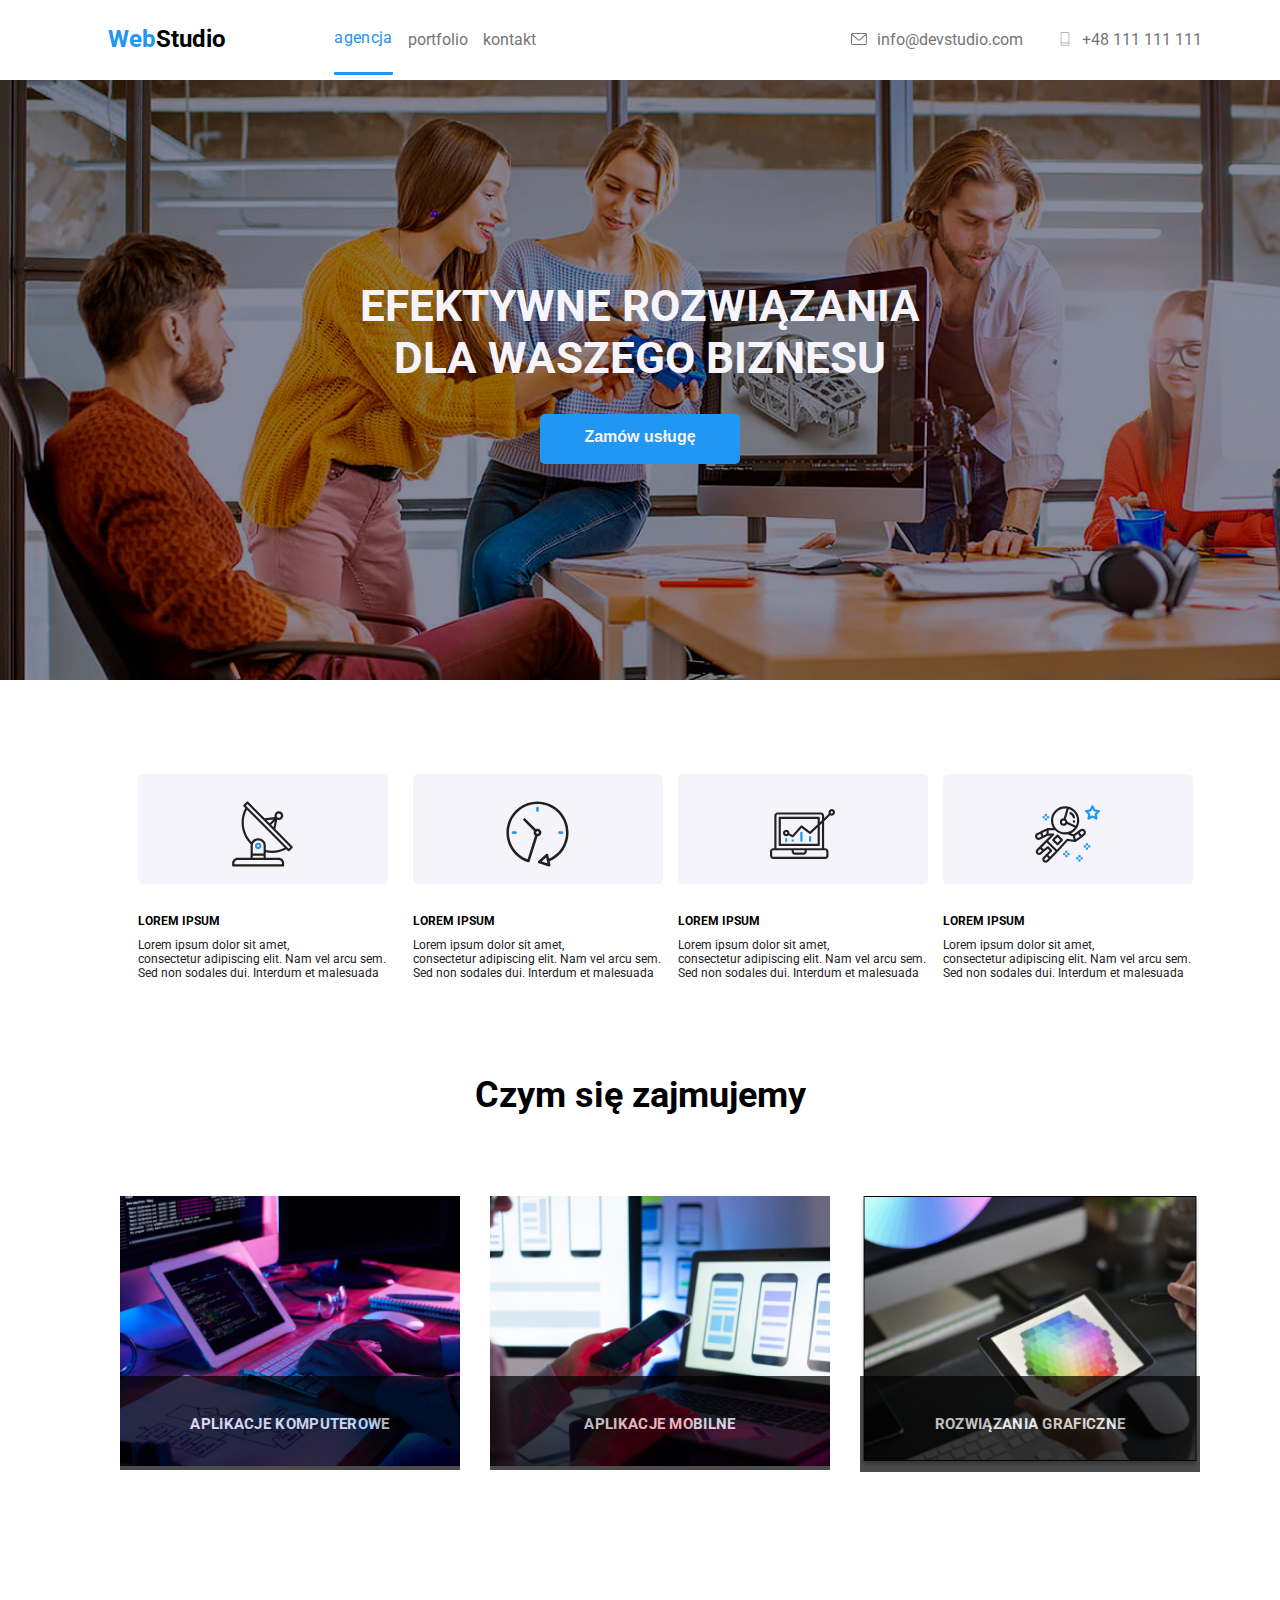
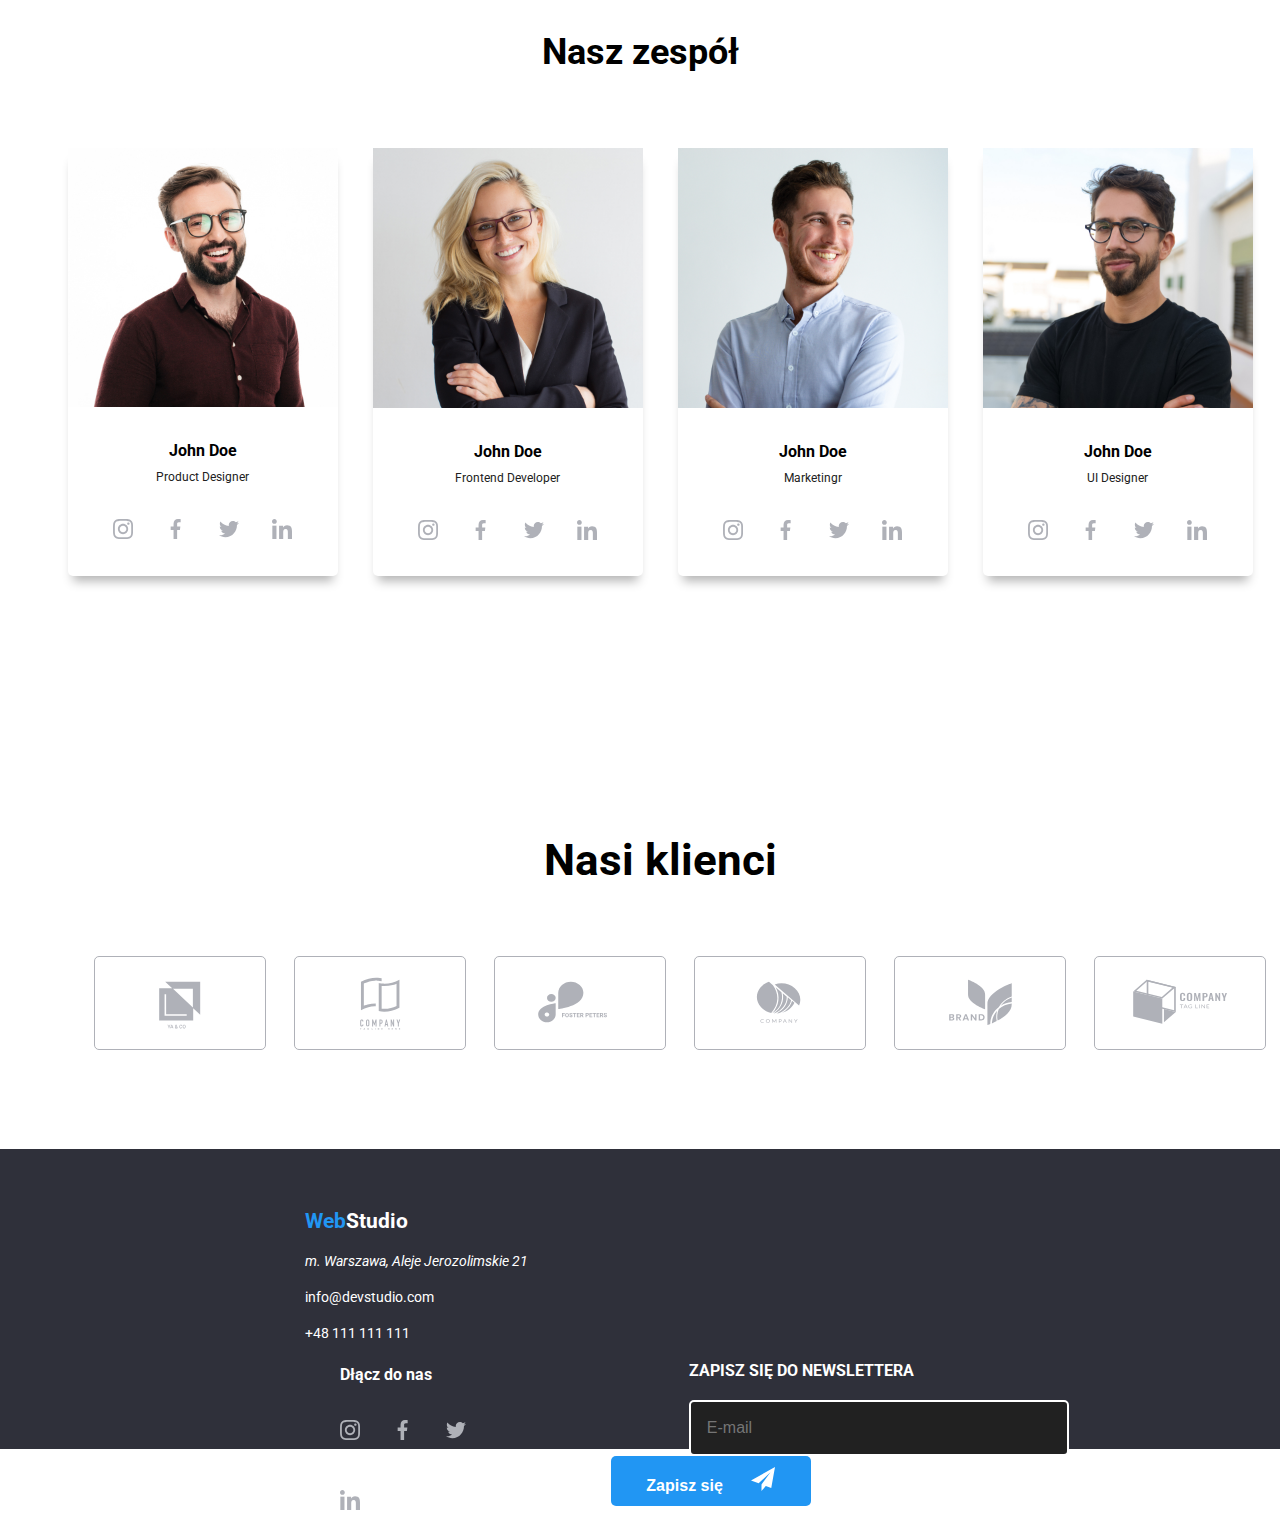
==== commit 934f8462: "main" ====
--- a/index.html
+++ b/index.html
@@ -73,10 +73,6 @@
             <div class="modal"> 
                 <button type="button" class="modal__close-btn" data-modal-close>X</button>
                 <h2 class="modal__heading">Zostaw swoje dane w formularzu poniżej</h2>
-
-
-
-
         <div class="input-wrapper">
             <form name="form-modal">
                 <label for="username">
@@ -86,11 +82,8 @@
                             <use href="./svg/symbol-defs-2.svg#people"></use>
                             </svg>
                 </label>
-            </form>
-        </div>
-
+        </div>
         <div class="input-wrapper">
-            <form name="form-modal">
                 <label for="tel">
                     <p class="label-modal">Telefon</p>
                         <input class="input-modal" type="tel" name="tel" for="tel" id="tel">
@@ -100,9 +93,7 @@
                 </label>
             </form>
         </div>
-
         <div class="input-wrapper">
-            <form name="form-modal">
                 <label for="tel">
                     <p class="label-modal">Email</p>
                         <input class="input-modal" type="email" name="email" for="email" id="email">
--- a/css/index.css
+++ b/css/index.css
@@ -1,7 +1,7 @@
 @charset "UTF-8";
 body {
   font-family: "Roboto", sans-serif;
-  background-color: #ffffff;
+  background-color: #fff;
 }
 
 * {
@@ -22,7 +22,7 @@
   display: flex;
   gap: 15px;
   flex-direction: column;
-  background-color: #ffffff;
+  background-color: #fff;
 }
 
 .header {
@@ -44,40 +44,9 @@
   color: #212121;
 }
 
-.header__item {
-  margin-right: 93px;
-  font-weight: bold;
-  font-size: 24px;
-  color: #000000;
-}
-.header__item:hover {
-  color: #2196f3;
-}
-
-.header__link {
-  color: #2196f3;
-}
-.header__link:hover {
-  color: #000000;
-}
-
-.header__nav {
-  margin-top: 25px;
-  font-size: 16px;
-  align-items: center;
-  display: flex;
-  gap: 15px;
-  flex-wrap: wrap;
-  justify-content: center;
-}
-
-.header__list {
-  align-items: center;
-  display: flex;
-  gap: 15px;
-  flex-wrap: wrap;
-  justify-content: center;
-  padding-bottom: 32px;
+.header {
+  max-height: 80px;
+  width: auto;
 }
 
 .header__active {
@@ -100,6 +69,42 @@
   background-color: #2196f3;
 }
 
+.header__item {
+  margin-right: 93px;
+  font-weight: bold;
+  font-size: 24px;
+  color: #000000;
+}
+.header__item:hover {
+  color: #2196f3;
+}
+
+.header__link {
+  color: #2196f3;
+}
+.header__link:hover {
+  color: #000000;
+}
+
+.header__nav {
+  margin-top: 25px;
+  font-size: 16px;
+  align-items: center;
+  display: flex;
+  gap: 15px;
+  flex-wrap: wrap;
+  justify-content: center;
+}
+
+.header__list {
+  align-items: center;
+  display: flex;
+  gap: 15px;
+  flex-wrap: wrap;
+  justify-content: center;
+  padding-bottom: 32px;
+}
+
 .header-contact {
   padding-left: 250px;
   display: flex;
@@ -169,7 +174,7 @@
   width: 528px;
   min-height: 581px;
   transform: translate(-50%, -50%);
-  background-color: #ffffff;
+  background-color: #fff;
 }
 .modal__heading {
   font-size: 20px;
@@ -185,7 +190,7 @@
   right: 8px;
   width: 30px;
   height: 30px;
-  background-color: #ffffff;
+  background-color: #fff;
   border: 1px solid rgba(0, 0, 0, 0.1);
   border-radius: 50%;
   cursor: pointer;
@@ -275,7 +280,7 @@
   width: 200px;
   height: 50px;
   background-color: #2196f3;
-  color: #ffffff;
+  color: #fff;
   font-size: 16px;
   text-align: center;
   margin-top: 30px;
@@ -333,7 +338,7 @@
   height: 50px;
   transition: cubic-bezier(0.4, 0, 0.2, 1) 250ms;
   cursor: pointer;
-  background-color: #ffffff;
+  background-color: #fff;
 }
 
 .service-heading__button-text {
@@ -358,6 +363,13 @@
   background-color: #2f303a;
   justify-content: flex-start;
 }
+.footer__list {
+  color: #fff;
+  justify-content: flex-start;
+}
+.footer__element {
+  padding-bottom: 20px;
+}
 
 .footer-page {
   margin-top: 60px;
@@ -367,26 +379,18 @@
   margin-left: 215px;
 }
 
-.footer__list {
-  color: #ffffff;
-  justify-content: flex-start;
-}
-
-.footer__element {
-  padding-bottom: 20px;
-}
-
 .footer__join-us {
   justify-content: flex-start;
   display: flex;
-  color: #ffffff;
+  color: #fff;
   margin-left: 20px;
 }
 
 .footer__social-media {
   justify-content: space-evenly;
 }
-.footer__social-media__circle {
+
+.footer-social-media__circle {
   padding: 10px;
   margin-top: 20px;
   display: inline-flex;
@@ -399,14 +403,13 @@
   transition-duration: 0.5s;
 }
 
+.footer-social-media__circle:hover {
+  background-color: #2196f3;
+  fill: #fff;
+  cursor: pointer;
+}
 .footer-social-media__circle:hover svg {
-  fill: #ffffff;
-}
-
-.footer-social-media__circle:hover {
-  background-color: #000000;
-  fill: #ffffff;
-  cursor: pointer;
+  fill: #fff;
 }
 
 .footer-social-media__icon {
@@ -414,16 +417,15 @@
   transition: cubic-bezier(0.4, 0, 0.2, 1) 250ms;
 }
 .footer-social-media__icon:hover {
-  fill: #ffffff;
+  fill: #fff;
 }
 
 .footer__newsletter {
   justify-content: flex-start;
   display: flex;
-  color: #ffffff;
+  color: #fff;
   margin-left: 20px;
 }
-
 .footer__newsletter-text {
   font-size: 16px;
   margin-left: 78px;
@@ -445,7 +447,6 @@
   line-height: 1.25;
   margin-right: 12px;
 }
-
 .footer-input__newsletter-icon {
   padding-left: 24px;
   align-items: center;
@@ -458,11 +459,11 @@
 .join-us {
   padding: 15px;
   font-size: 16px;
-  color: #ffffff;
+  color: #fff;
 }
 
 .footer__link {
-  color: #ffffff;
+  color: #fff;
 }
 
 .newsletter {
@@ -476,53 +477,9 @@
   border: none;
   font-size: 16px;
   font-weight: bold;
-  color: #ffffff;
+  color: #fff;
   align-items: baseline;
   border-radius: 5px;
-}
-
-.buttons__list {
-  display: flex;
-  flex-wrap: wrap;
-  justify-content: center;
-  margin-top: 50px;
-  margin-bottom: 50px;
-}
-
-.button-list__element {
-  padding: 10px;
-}
-
-.button__item {
-  transition-duration: 0.5s;
-  display: inline;
-  width: 114px;
-  height: 38px;
-  flex-direction: row;
-  text-align: center;
-  background-color: #F5F4FA;
-  font-size: 16px;
-  border: none;
-  border-radius: 5px;
-  transition: cubic-bezier(0.4, 0, 0.2, 1) 250ms;
-}
-.button__item:focus {
-  color: #2196f3;
-}
-.button__item:hover {
-  width: 121px;
-  height: 38px;
-  cursor: pointer;
-  background-color: #2196f3;
-  border: none;
-  color: #ffffff;
-  text-align: center;
-  text-decoration: none;
-  display: inline-block;
-  border-radius: 5px;
-  font-size: 16px;
-  transition: 250ms cubic-bezier(0.4, 0, 0.2, 1);
-  box-shadow: 0px 2px 1px -1px rgba(0, 0, 0, 0.2), 0px 1px 1px 0px rgba(0, 0, 0, 0.14), 0px 1px 3px 0px rgba(0, 0, 0, 0.12);
 }
 
 .portfolio {
@@ -536,9 +493,10 @@
   margin-bottom: 94px;
   padding-bottom: 40px;
   border: 1px solid;
-  border-color: #ffffff;
-}
-.portfolio:hover {
+  border-color: #fff;
+}
+
+.portfolio__card:hover {
   box-shadow: 0px 2px 1px -1px rgba(0, 0, 0, 0.2), 0px 1px 1px 0px rgba(0, 0, 0, 0.14), 0px 1px 3px 0px rgba(0, 0, 0, 0.12);
   transition: 250ms cubic-bezier(0.4, 0, 0.2, 1);
   cursor: pointer;
@@ -565,8 +523,9 @@
   transform: translateY(100%);
   transition: cubic-bezier(0.4, 0, 0.2, 1) 250ms;
 }
+
 .portfolio__overlay > p {
-  color: #ffffff;
+  color: #fff;
   font-size: 16px;
   padding-left: 24px;
   padding-top: 50px;
@@ -588,18 +547,16 @@
 }
 
 .we-do {
-  background-color: #ffffff;
+  background-color: #fff;
   padding-top: 94px;
   width: auto;
 }
-
 .we-do__heading {
   margin-bottom: 50px;
   font-size: 36px;
   text-align: center;
   width: auto;
 }
-
 .we-do__list {
   display: flex;
   flex-wrap: wrap;
@@ -623,7 +580,7 @@
   height: 50%;
   background-color: #000000;
   opacity: 70%;
-  color: #ffffff;
+  color: #fff;
   text-align: center;
   padding-top: 40px;
   margin-top: 180px;
@@ -639,11 +596,10 @@
   display: flex;
   flex-wrap: wrap;
   justify-content: center;
-  background-color: #ffffff;
+  background-color: #fff;
   padding-top: 94px;
   width: auto;
 }
-
 .employee__heading {
   margin-top: 50px;
   margin-bottom: 50px;
@@ -651,7 +607,6 @@
   text-align: center;
   width: auto;
 }
-
 .employee__list {
   margin-bottom: 60px;
   justify-content: center;
@@ -682,7 +637,6 @@
 .employee-social-media {
   justify-content: space-evenly;
 }
-
 .employee-social-media__circle {
   padding: 10px;
   margin-top: 20px;
@@ -697,12 +651,12 @@
 }
 
 .employee-social-media__circle:hover svg {
-  fill: #ffffff;
+  fill: #fff;
 }
 
 .employee-social-media__circle:hover {
   background-color: #2196f3;
-  fill: #ffffff;
+  fill: #fff;
   cursor: pointer;
 }
 
@@ -710,31 +664,28 @@
   fill: #AFB1B8;
   transition: cubic-bezier(0.4, 0, 0.2, 1) 250ms;
 }
-
 .employee-social-media__icon:hover {
-  fill: #ffffff;
+  fill: #fff;
 }
 
 .customers {
   display: flex;
   flex-wrap: wrap;
   justify-content: center;
-  background-color: #ffffff;
+  background-color: #fff;
   padding-top: 94px;
   max-width: 1200px;
   width: auto;
 }
-
 .customers__heading {
   display: flex;
   flex-wrap: wrap;
   justify-content: center;
-  background-color: #ffffff;
+  background-color: #fff;
   padding-top: 94px;
   width: auto;
   font-size: 44px;
 }
-
 .customers__list {
   width: 100%;
   display: flex;
@@ -767,7 +718,6 @@
   fill: #AFB1B8;
   transition: cubic-bezier(0.4, 0, 0.2, 1) 250ms;
 }
-
 .customer__svg:hover {
   cursor: pointer;
   fill: #2196f3;
@@ -782,7 +732,6 @@
   width: auto;
   gap: 15px;
 }
-
 .index__element {
   width: auto;
   display: block;
@@ -809,4 +758,48 @@
   font-weight: bold;
   padding-top: 30px;
   padding-bottom: 10px;
+}
+
+.buttons__list {
+  display: flex;
+  flex-wrap: wrap;
+  justify-content: center;
+  margin-top: 50px;
+  margin-bottom: 50px;
+}
+
+.button-list__element {
+  padding: 10px;
+}
+
+.button__item {
+  transition-duration: 0.5s;
+  display: inline;
+  width: 114px;
+  height: 38px;
+  flex-direction: row;
+  text-align: center;
+  background-color: #F5F4FA;
+  font-size: 16px;
+  border: none;
+  border-radius: 5px;
+  transition: cubic-bezier(0.4, 0, 0.2, 1) 250ms;
+}
+.button__item:focus {
+  color: #2196f3;
+}
+.button__item:hover {
+  width: 121px;
+  height: 38px;
+  cursor: pointer;
+  background-color: #2196f3;
+  border: none;
+  color: #fff;
+  text-align: center;
+  text-decoration: none;
+  display: inline-block;
+  border-radius: 5px;
+  font-size: 16px;
+  transition: 250ms cubic-bezier(0.4, 0, 0.2, 1);
+  box-shadow: 0px 2px 1px -1px rgba(0, 0, 0, 0.2), 0px 1px 1px 0px rgba(0, 0, 0, 0.14), 0px 1px 3px 0px rgba(0, 0, 0, 0.12);
 }/*# sourceMappingURL=index.css.map */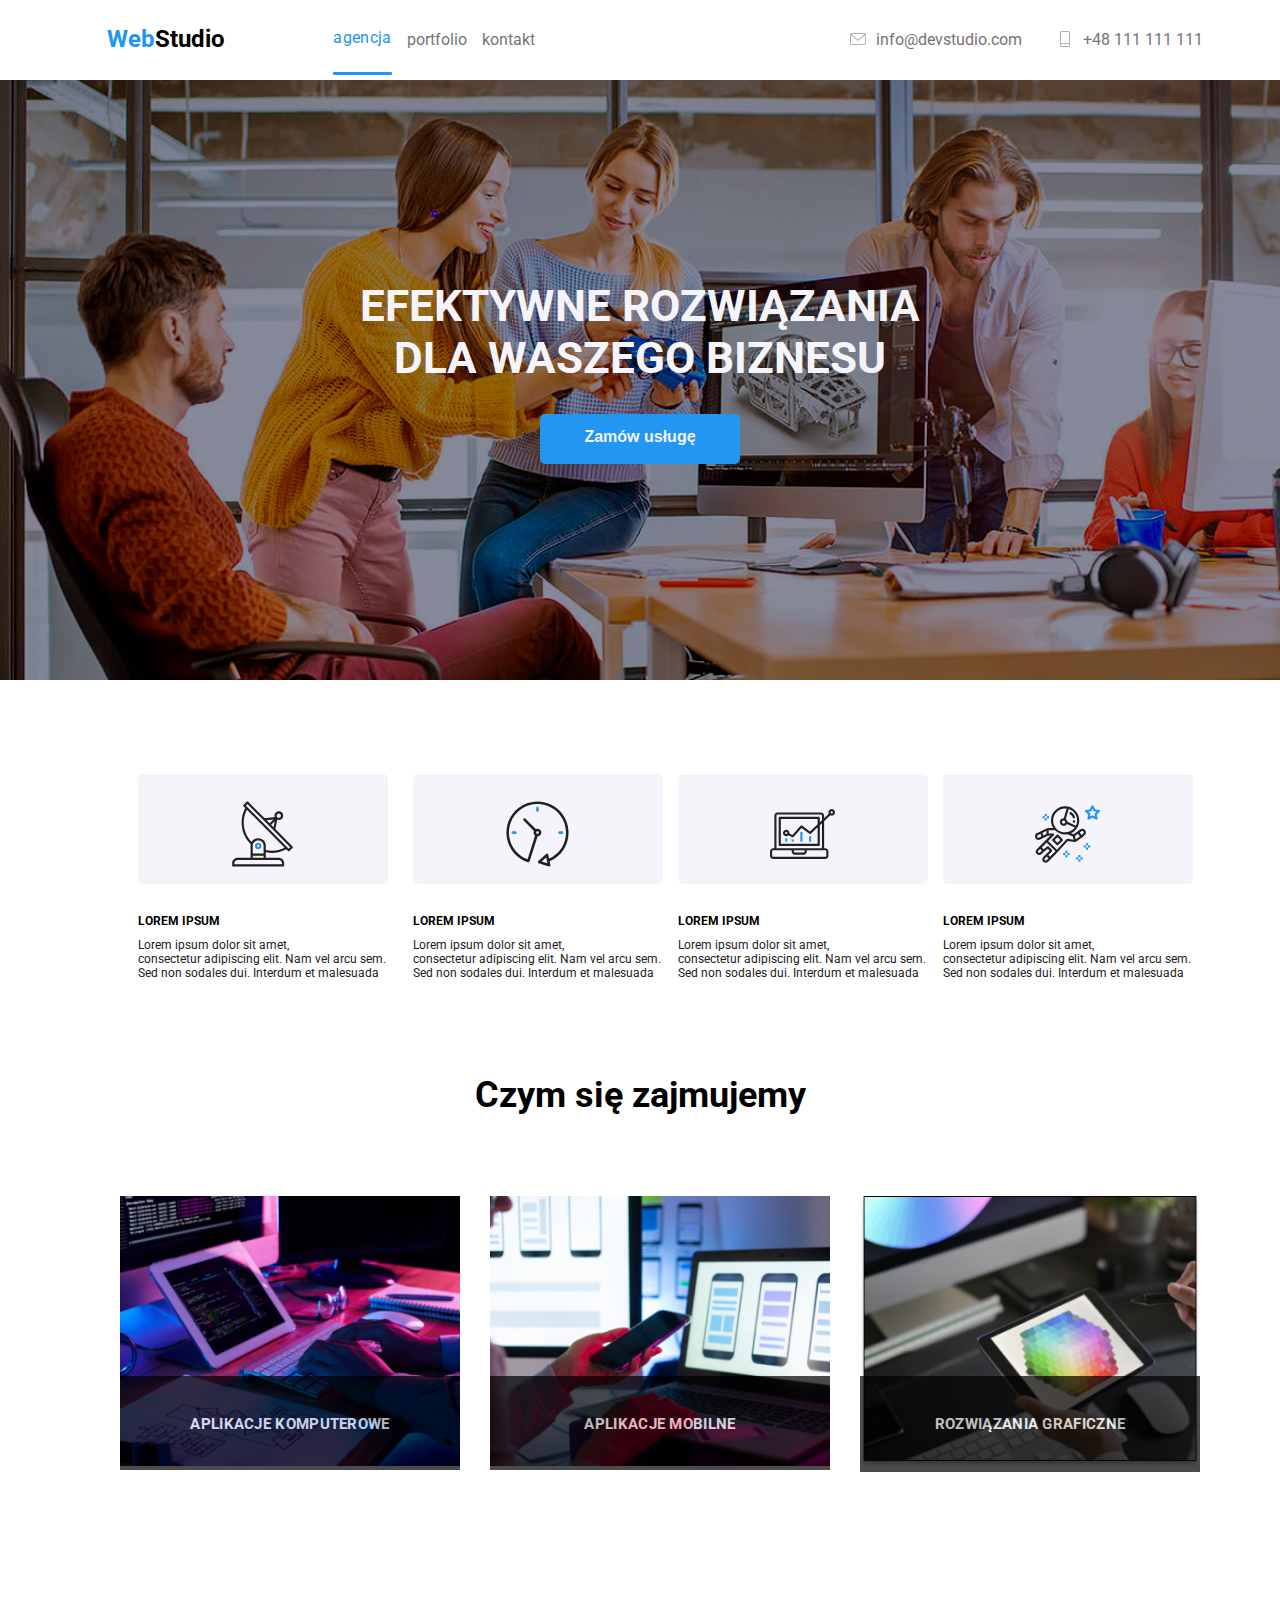
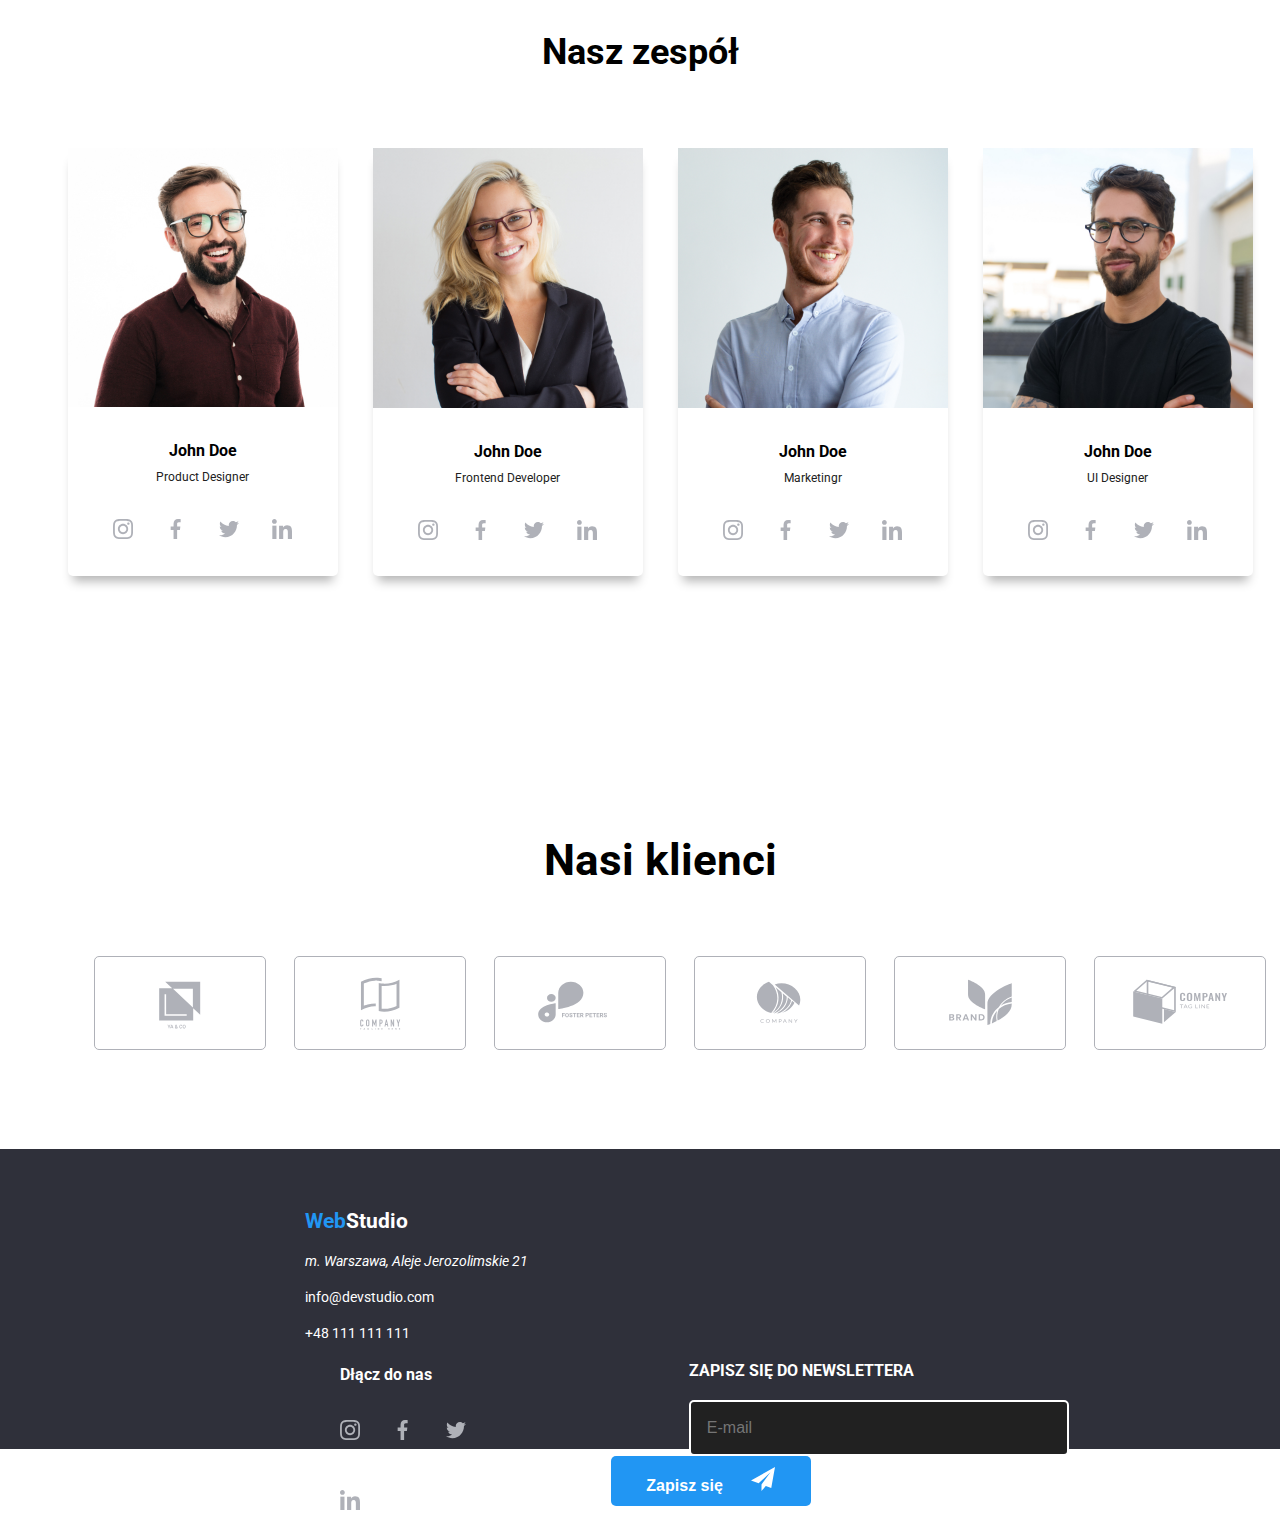
==== commit 5b0a386f: "main" ====
--- a/index.html
+++ b/index.html
@@ -44,7 +44,7 @@
         </li>
         <li class="header-contact__item">
             <span class="header-contact__link">
-                <svg class="header-contact__phone" width="14" height="16">
+                <svg class="header-contact__phone" width="16" height="18">
                     <use href="./svg/symbol-defs.svg#phone"></use>
                 </svg>
             <a href="tel:+48111111111">+48 111 111 111</a>
--- a/css/index.css
+++ b/css/index.css
@@ -143,7 +143,7 @@
 
 .header-contact__email {
   padding-right: 10px;
-  fill: #757575;
+  fill: #AFB1B8;
 }
 .header-contact__email:hover {
   fill: #2196f3;
@@ -154,7 +154,7 @@
   fill: #AFB1B8;
 }
 .header-contact__phone:hover {
-  fill: #2196f3;
+  fill: #AFB1B8;
 }
 
 .backdrop {
@@ -280,7 +280,7 @@
   width: 200px;
   height: 50px;
   background-color: #2196f3;
-  color: #fff;
+  color: #2196f3;
   font-size: 16px;
   text-align: center;
   margin-top: 30px;
@@ -440,8 +440,8 @@
   margin-left: 78px;
   background-color: #212121;
   border: solid 2px;
-  border-color: var(--white);
-  color: var(--white);
+  border-color: #fff;
+  color: #fff;
   padding-left: 16px;
   font-size: 16px;
   line-height: 1.25;
@@ -794,7 +794,7 @@
   cursor: pointer;
   background-color: #2196f3;
   border: none;
-  color: #fff;
+  color: #2196f3;
   text-align: center;
   text-decoration: none;
   display: inline-block;
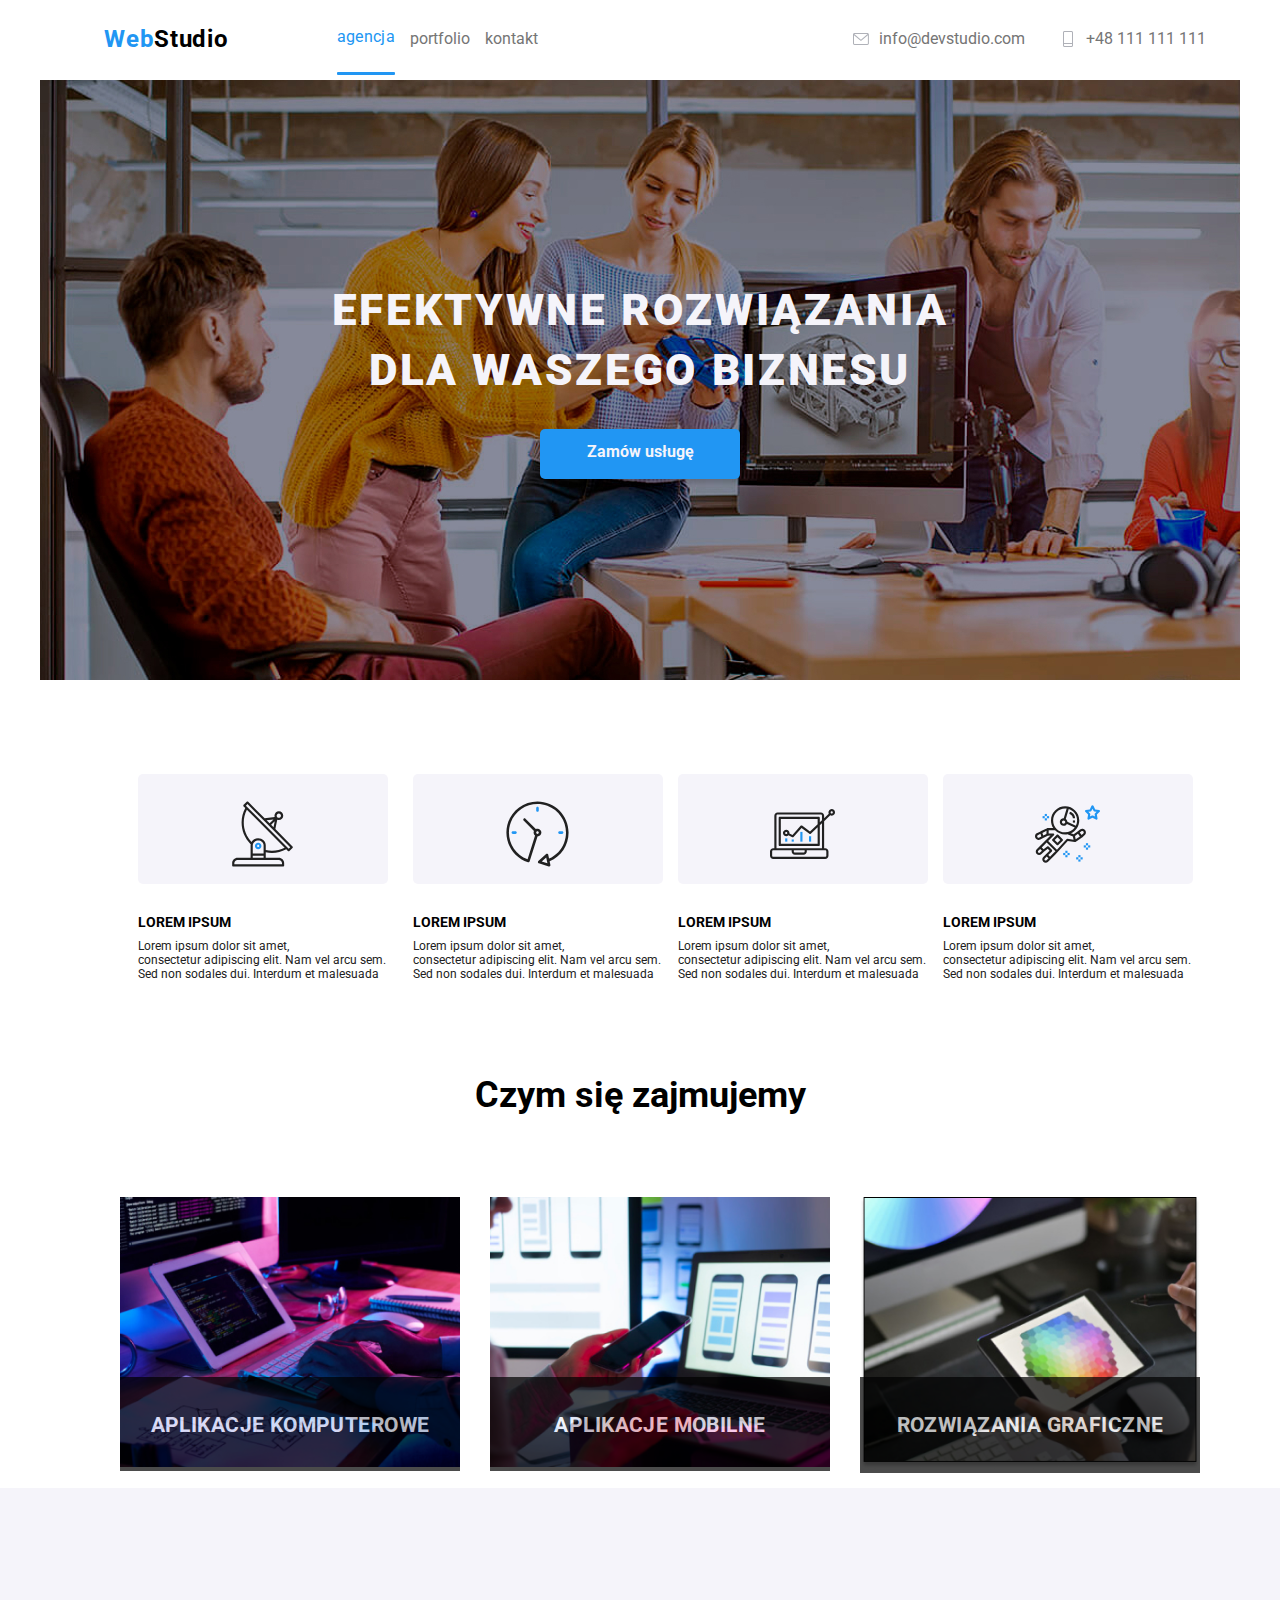
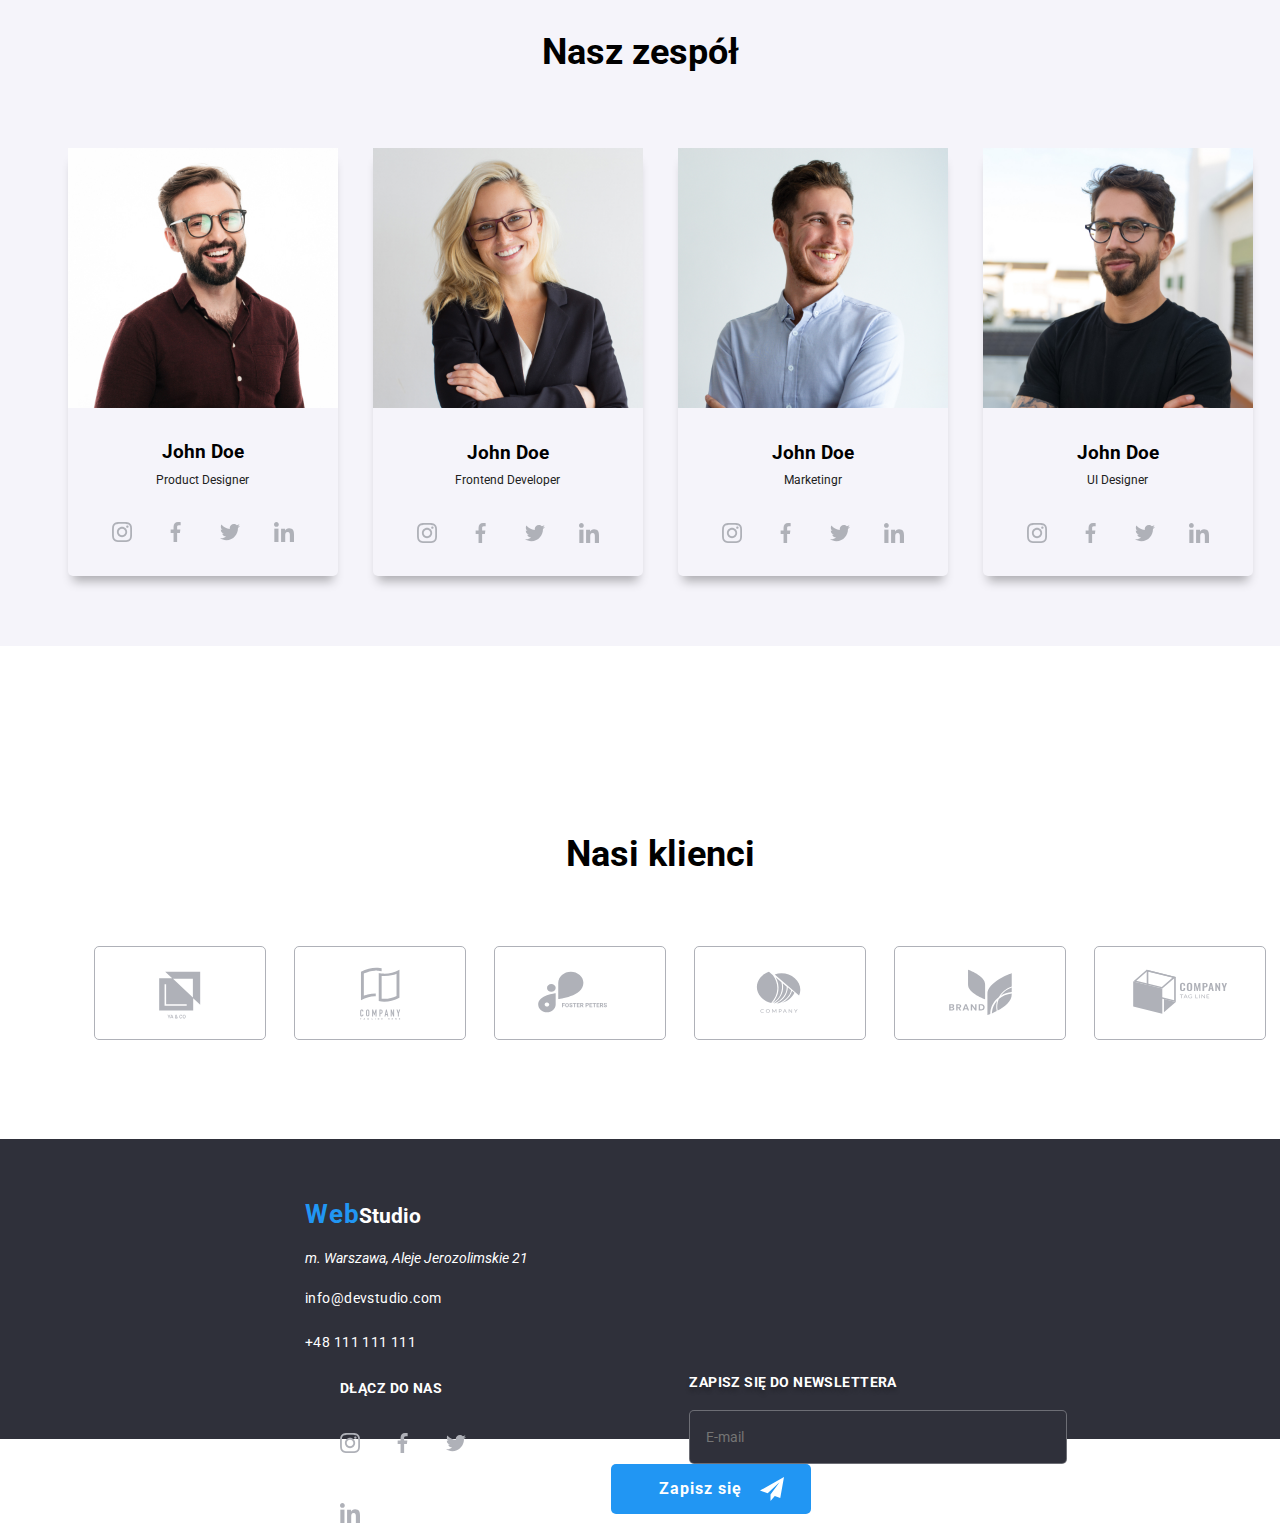
==== commit c87f68f4: "main" ====
--- a/index.html
+++ b/index.html
@@ -91,37 +91,38 @@
                             <use href="./svg/symbol-defs-2.svg#phone-modal"></use>
                             </svg>
                 </label>
-            </form>
+        
         </div>
         <div class="input-wrapper">
-                <label for="tel">
+                <label for="email">
                     <p class="label-modal">Email</p>
                         <input class="input-modal" type="email" name="email" for="email" id="email">
                             <svg class="input-modal__svg-email" width="18" height="18">
                             <use href="./svg/symbol-defs-2.svg#envelope-modal"></use>
                             </svg>
                 </label>
-            </form>
+            
         </div>
 
 
         <div class="input-wrapper">
-            <form name="form-modal">
-                <label class="form-modal-coment__label" for="coment">
+            
+                <label for="coment" >
                     <p class="label-modal">Komentarz</p>
-                        <input class="input-modal__coment" type="text" name="coment" for="coment" id="coment">
+                        <input class="input-modal__coment" type="text" name="coment" for="coment" id="coment" placeholder="Wprowadź tekst">
                 </label>
-            </form>
-        </div>
-
-                <form>
+            
+        </div>
+
+                
                 <input class="cookies" type="checkbox" name="cookies">
                 <label class="cookies__text">Oświadczam iż akceptuję <a class="cookies__link">Regulamin</a> i <a class="cookies__link">Politykę Prywatności</a>.</label>
-                </form>
+                
 
             <button type="submit" class="submit-modal">Wyślij</button>
 
             </div>
+        </form>
 
             <script src="./js/modal.js"></script>
 
@@ -494,10 +495,11 @@
 
                 <form name="newsletter" autocomplete="off" novalidate> 
                     <input class="footer-input__newsletter" type="email" name="email" placeholder="E-mail"/> 
-                    <button type="submit" class="footer__button">Zapisz się
+                    <button type="submit" class="footer__button"><span class="footer__button-text">Zapisz się</span>
                         <svg class="footer-input__newsletter-icon" width="24" height="24">
                             <use href="./svg/symbol-defs1.svg#icon-send"></use>
                         </svg>
+                    </form>
                     </button>
             </div>
 
--- a/css/index.css
+++ b/css/index.css
@@ -1,4 +1,184 @@
 @charset "UTF-8";
+html {
+  line-height: 1.15; /* 1 */
+  -webkit-text-size-adjust: 100%; /* 2 */
+}
+
+body {
+  margin: 0;
+}
+
+main {
+  display: block;
+}
+
+h1 {
+  font-size: 2em;
+  margin: 0.67em 0;
+}
+
+hr {
+  box-sizing: content-box; /* 1 */
+  height: 0; /* 1 */
+  overflow: visible; /* 2 */
+}
+
+pre {
+  font-family: monospace, monospace; /* 1 */
+  font-size: 1em; /* 2 */
+}
+
+a {
+  background-color: transparent;
+}
+
+abbr[title] {
+  border-bottom: none; /* 1 */
+  text-decoration: underline; /* 2 */
+  text-decoration: underline dotted; /* 2 */
+}
+
+b,
+strong {
+  font-weight: bolder;
+}
+
+code,
+kbd,
+samp {
+  font-family: monospace, monospace; /* 1 */
+  font-size: 1em; /* 2 */
+}
+
+small {
+  font-size: 80%;
+}
+
+sub,
+sup {
+  font-size: 75%;
+  line-height: 0;
+  position: relative;
+  vertical-align: baseline;
+}
+
+sub {
+  bottom: -0.25em;
+}
+
+sup {
+  top: -0.5em;
+}
+
+img {
+  border-style: none;
+}
+
+button,
+input,
+optgroup,
+select,
+textarea {
+  font-family: inherit; /* 1 */
+  font-size: 100%; /* 1 */
+  line-height: 1.15; /* 1 */
+  margin: 0; /* 2 */
+}
+
+button,
+input { /* 1 */
+  overflow: visible;
+}
+
+button,
+select { /* 1 */
+  text-transform: none;
+}
+
+button,
+[type=button],
+[type=reset],
+[type=submit] {
+  -webkit-appearance: button;
+}
+
+button::-moz-focus-inner,
+[type=button]::-moz-focus-inner,
+[type=reset]::-moz-focus-inner,
+[type=submit]::-moz-focus-inner {
+  border-style: none;
+  padding: 0;
+}
+
+button:-moz-focusring,
+[type=button]:-moz-focusring,
+[type=reset]:-moz-focusring,
+[type=submit]:-moz-focusring {
+  outline: 1px dotted ButtonText;
+}
+
+fieldset {
+  padding: 0.35em 0.75em 0.625em;
+}
+
+legend {
+  box-sizing: border-box; /* 1 */
+  color: inherit; /* 2 */
+  display: table; /* 1 */
+  max-width: 100%; /* 1 */
+  padding: 0; /* 3 */
+  white-space: normal; /* 1 */
+}
+
+progress {
+  vertical-align: baseline;
+}
+
+textarea {
+  overflow: auto;
+}
+
+[type=checkbox],
+[type=radio] {
+  box-sizing: border-box; /* 1 */
+  padding: 0; /* 2 */
+}
+
+[type=number]::-webkit-inner-spin-button,
+[type=number]::-webkit-outer-spin-button {
+  height: auto;
+}
+
+[type=search] {
+  -webkit-appearance: textfield; /* 1 */
+  outline-offset: -2px; /* 2 */
+}
+
+[type=search]::-webkit-search-decoration {
+  -webkit-appearance: none;
+}
+
+::-webkit-file-upload-button {
+  -webkit-appearance: button; /* 1 */
+  font: inherit; /* 2 */
+}
+
+details {
+  display: block;
+}
+
+summary {
+  display: list-item;
+}
+
+template {
+  display: none;
+}
+
+[hidden] {
+  display: none;
+}
+
 body {
   font-family: "Roboto", sans-serif;
   background-color: #fff;
@@ -45,118 +225,225 @@
 }
 
 .header {
-  max-height: 80px;
-  width: auto;
-}
-
-.header__active {
-  justify-content: center;
-  letter-spacing: 0.02em;
-  color: var(--blue);
-  transition: 250ms color #AFB1B8;
-  color: #2196F3;
-  margin-top: 30px;
-}
-.header__active:after {
-  position: relative;
-  display: block;
-  content: "";
-  border-radius: 1px;
-  top: 25px;
-  left: 0px;
   width: 100%;
-  height: 3px;
-  background-color: #2196f3;
-}
-
-.header__item {
-  margin-right: 93px;
-  font-weight: bold;
-  font-size: 24px;
-  color: #000000;
-}
-.header__item:hover {
-  color: #2196f3;
-}
-
-.header__link {
-  color: #2196f3;
-}
-.header__link:hover {
-  color: #000000;
-}
-
-.header__nav {
-  margin-top: 25px;
-  font-size: 16px;
-  align-items: center;
-  display: flex;
-  gap: 15px;
-  flex-wrap: wrap;
-  justify-content: center;
-}
-
-.header__list {
-  align-items: center;
-  display: flex;
-  gap: 15px;
-  flex-wrap: wrap;
-  justify-content: center;
-  padding-bottom: 32px;
-}
-
-.header-contact {
-  padding-left: 250px;
-  display: flex;
-  flex-wrap: wrap;
-}
-.header-contact__list {
-  align-items: center;
-  display: flex;
-  gap: 15px;
-  flex-wrap: wrap;
-  justify-content: center;
-  padding-bottom: 32px;
-}
-
-.header-contact__item {
-  display: flex;
-  flex-wrap: wrap;
-  margin: auto;
-  align-items: center;
-  justify-content: center;
-  transition-duration: 0.5s;
-}
-.header-contact__item:hover {
-  fill: #2196f3;
-}
-
-.header-contact__link {
-  padding-left: 10px;
-  padding-right: 10px;
-  align-items: center;
-  display: inline-flex;
-}
-.header-contact__link:hover svg {
-  fill: #2196f3;
-}
-
-.header-contact__email {
-  padding-right: 10px;
-  fill: #AFB1B8;
-}
-.header-contact__email:hover {
-  fill: #2196f3;
-}
-
-.header-contact__phone {
-  padding-right: 10px;
-  fill: #AFB1B8;
-}
-.header-contact__phone:hover {
-  fill: #AFB1B8;
-}
-
+}
+
+@media screen and (min-width: 480px) {
+  .header {
+    max-width: 480px;
+    height: 60px;
+  }
+}
+@media screen and (min-width: 768px) {
+  .header {
+    max-width: 768px;
+    height: 80px;
+  }
+  .header__active {
+    justify-content: center;
+    letter-spacing: 0.02em;
+    color: var(--blue);
+    transition: 250ms color #AFB1B8;
+    color: #2196F3;
+    margin-top: 30px;
+  }
+  .header__active:after {
+    position: relative;
+    display: block;
+    content: "";
+    border-radius: 1px;
+    top: 25px;
+    left: 0px;
+    width: 100%;
+    height: 3px;
+    background-color: #2196f3;
+  }
+  .header__item {
+    font-style: normal;
+    font-weight: 700;
+    font-size: 24px;
+    line-height: 28px;
+    letter-spacing: 0.03em;
+    color: #000000;
+  }
+  .header__item:hover {
+    color: #2196f3;
+  }
+  .header__link {
+    color: #2196f3;
+  }
+  .header__link:hover {
+    color: #000000;
+  }
+  .header__nav {
+    margin-top: 25px;
+    font-size: 16px;
+    align-items: center;
+    display: flex;
+    gap: 15px;
+    flex-wrap: wrap;
+    justify-content: center;
+  }
+  .header__list {
+    align-items: center;
+    display: flex;
+    gap: 15px;
+    flex-wrap: wrap;
+    justify-content: center;
+    padding-bottom: 32px;
+  }
+  .header-contact {
+    padding-left: 250px;
+    display: flex;
+    flex-wrap: wrap;
+  }
+  .header-contact__list {
+    align-items: center;
+    display: flex;
+    gap: 15px;
+    flex-wrap: wrap;
+    justify-content: center;
+    padding-bottom: 32px;
+  }
+  .header-contact__item {
+    display: flex;
+    flex-wrap: wrap;
+    margin: auto;
+    align-items: center;
+    justify-content: center;
+    transition-duration: 0.5s;
+  }
+  .header-contact__item:hover {
+    fill: #2196f3;
+  }
+  .header-contact__link {
+    padding-left: 10px;
+    padding-right: 10px;
+    align-items: center;
+    display: inline-flex;
+  }
+  .header-contact__link:hover svg {
+    fill: #2196f3;
+  }
+  .header-contact__email {
+    padding-right: 10px;
+    fill: #AFB1B8;
+  }
+  .header-contact__email:hover {
+    fill: #2196f3;
+  }
+  .header-contact__phone {
+    padding-right: 10px;
+    fill: #AFB1B8;
+  }
+  .header-contact__phone:hover {
+    fill: #AFB1B8;
+  }
+}
+@media screen and (min-width: 1200px) {
+  .header {
+    max-width: 1200px;
+    height: 80px;
+  }
+  .header__active {
+    justify-content: center;
+    letter-spacing: 0.02em;
+    color: var(--blue);
+    transition: 250ms color #AFB1B8;
+    color: #2196F3;
+    margin-top: 30px;
+  }
+  .header__active:after {
+    position: relative;
+    display: block;
+    content: "";
+    border-radius: 1px;
+    top: 25px;
+    left: 0px;
+    width: 100%;
+    height: 3px;
+    background-color: #2196f3;
+  }
+  .header__item {
+    margin-right: 93px;
+    font-weight: bold;
+    font-size: 24px;
+    color: #000000;
+  }
+  .header__item:hover {
+    color: #2196f3;
+  }
+  .header__link {
+    color: #2196f3;
+  }
+  .header__link:hover {
+    color: #000000;
+  }
+  .header__nav {
+    margin-top: 25px;
+    font-size: 16px;
+    align-items: center;
+    display: flex;
+    gap: 15px;
+    flex-wrap: wrap;
+    justify-content: center;
+  }
+  .header__list {
+    align-items: center;
+    display: flex;
+    gap: 15px;
+    flex-wrap: wrap;
+    justify-content: center;
+    padding-bottom: 32px;
+  }
+  .header-contact {
+    padding-left: 250px;
+    display: flex;
+    flex-wrap: wrap;
+  }
+  .header-contact__list {
+    align-items: center;
+    display: flex;
+    gap: 15px;
+    flex-wrap: wrap;
+    justify-content: center;
+    padding-bottom: 32px;
+  }
+  .header-contact__item {
+    display: flex;
+    flex-wrap: wrap;
+    margin: auto;
+    align-items: center;
+    justify-content: center;
+    transition-duration: 0.5s;
+  }
+  .header-contact__item:hover {
+    fill: #2196f3;
+  }
+  .header-contact__link {
+    padding-left: 10px;
+    padding-right: 10px;
+    align-items: center;
+    display: inline-flex;
+  }
+  .header-contact__link:hover svg {
+    fill: #2196f3;
+  }
+  .header-contact__email {
+    padding-right: 10px;
+    fill: #AFB1B8;
+  }
+  .header-contact__email:hover {
+    fill: #2196f3;
+  }
+  .header-contact__phone {
+    padding-right: 10px;
+    fill: #AFB1B8;
+  }
+  .header-contact__phone:hover {
+    fill: #AFB1B8;
+  }
+}
 .backdrop {
   z-index: 1;
   position: fixed;
@@ -213,11 +500,6 @@
   fill: #2196f3;
 }
 
-.form-modal-coment__label {
-  margin-left: 40px;
-  margin-right: 40px;
-}
-
 .label-modal {
   font-size: 14px;
   margin-left: 40px;
@@ -231,8 +513,7 @@
   margin-right: 40px;
   padding-left: 42px;
   border-radius: 5px;
-  border-color: #757575;
-  border: 0.5px solid;
+  border: 1px solid rgba(33, 33, 33, 0.2);
 }
 .input-modal:hover {
   border-color: #2196f3;
@@ -252,7 +533,7 @@
 
 .input-modal__svg-email {
   position: absolute;
-  top: 280px;
+  top: 270px;
   left: 55px;
 }
 
@@ -264,7 +545,7 @@
   padding-left: 10px;
   border-radius: 5px;
   border-color: #AFB1B8;
-  border: 0.5px solid;
+  border: 1px solid rgba(33, 33, 33, 0.2);
 }
 .input-modal__coment:hover {
   cursor: pointer;
@@ -280,7 +561,7 @@
   width: 200px;
   height: 50px;
   background-color: #2196f3;
-  color: #2196f3;
+  color: #fff;
   font-size: 16px;
   text-align: center;
   margin-top: 30px;
@@ -301,28 +582,72 @@
 .cookies__link {
   text-decoration: underline;
   color: #2196f3;
+  cursor: pointer;
 }
 
 .service-heading__background-photo {
-  height: 600px;
-  width: auto;
-  background-image: url(../images/zdjęciewtle.jpg);
+  width: 100%;
   background-size: cover;
 }
 
+@media screen and (min-width: 480px) {
+  .service-heading__background-photo {
+    max-width: 480px;
+    height: 400px;
+    background-image: url(../images/responsive/mobile.png);
+    margin: 0 auto;
+  }
+}
+@media screen and (min-width: 768px) {
+  .service-heading__background-photo {
+    max-width: 768px;
+    height: 400px;
+    background-image: url(../images/responsive/tablet.png);
+  }
+}
+@media screen and (min-width: 1200px) {
+  .service-heading__background-photo {
+    max-width: 1200px;
+    height: 600px;
+    background-image: url(../images/zdjęciewtle.jpg);
+  }
+}
 .service-heading {
   margin-top: 200px;
-  margin-bottom: 30px;
-  font-size: 44px;
-  text-align: center;
+  font-style: normal;
+  font-weight: 900;
+  font-size: 26px;
+  line-height: 42px;
+  text-align: center;
+  letter-spacing: 0.06em;
+  text-transform: uppercase;
 }
 .service-heading__item {
   color: #F5F4FA;
   text-align: center;
-}
-
+  margin-top: 118px;
+  margin-bottom: 198px;
+}
+
+@media screen and (min-width: 1200px) {
+  .service-heading {
+    font-style: normal;
+    font-weight: 900;
+    font-size: 44px;
+    line-height: 60px;
+    text-align: center;
+    letter-spacing: 0.06em;
+    text-transform: uppercase;
+  }
+  .service-heading__item {
+    color: #F5F4FA;
+    text-align: center;
+  }
+}
 .service-heading__button {
   margin: auto;
+  margin-top: 20px;
+  margin-bottom: 118px;
   display: flex;
   flex-wrap: wrap;
   justify-content: center;
@@ -332,6 +657,7 @@
   border: none;
   border-radius: 5px;
   transition-duration: 0.5s;
+  box-shadow: 0px 4px 4px rgba(0, 0, 0, 0.15);
 }
 .service-heading__button:hover {
   width: 200px;
@@ -421,15 +747,22 @@
 }
 
 .footer__newsletter {
+  border: none;
   justify-content: flex-start;
   display: flex;
   color: #fff;
   margin-left: 20px;
 }
 .footer__newsletter-text {
-  font-size: 16px;
   margin-left: 78px;
   margin-bottom: 20px;
+  font-style: normal;
+  font-weight: 700;
+  font-size: 14px;
+  line-height: 16px;
+  letter-spacing: 0.03em;
+  text-transform: uppercase;
+  text-shadow: 0px 4px 4px rgba(0, 0, 0, 0.25);
 }
 
 .footer-input__newsletter {
@@ -438,48 +771,90 @@
   border: 1px solid rgba(255, 255, 255, 0.3);
   border-radius: 5px;
   margin-left: 78px;
-  background-color: #212121;
-  border: solid 2px;
-  border-color: #fff;
+  background-color: #2f303a;
   color: #fff;
   padding-left: 16px;
-  font-size: 16px;
+  font-size: 14px;
   line-height: 1.25;
   margin-right: 12px;
 }
 .footer-input__newsletter-icon {
   padding-left: 24px;
   align-items: center;
+  position: absolute;
+  bottom: 13px;
+  top: 13px;
+  right: 13px;
+  left: 125px;
+}
+
+.footer-input__newsletter:active {
+  border-color: #2196f3;
+  color: #2196f3;
+}
+
+.footer-input__newsletter:hover {
+  border-color: #2196f3;
+  color: #2196f3;
 }
 
 .footer__text {
   color: #2196f3;
+  font-style: normal;
+  font-weight: 700;
+  font-size: 26px;
+  line-height: 31px;
+  letter-spacing: 0.03em;
 }
 
 .join-us {
   padding: 15px;
-  font-size: 16px;
   color: #fff;
+  font-style: normal;
+  font-weight: 700;
+  font-size: 14px;
+  line-height: 16px;
+  letter-spacing: 0.03em;
+  text-transform: uppercase;
 }
 
 .footer__link {
   color: #fff;
+  font-style: normal;
+  font-weight: 400;
+  font-size: 14px;
+  line-height: 24px;
+  letter-spacing: 0.03em;
 }
 
 .newsletter {
   margin-left: 78px;
+  border: none;
 }
 
 .footer__button {
+  position: relative;
   height: 50px;
   width: 200px;
   background-color: #2196f3;
   border: none;
-  font-size: 16px;
+  font-size: 14px;
   font-weight: bold;
   color: #fff;
-  align-items: baseline;
+  align-items: center;
   border-radius: 5px;
+}
+
+.footer__button-text {
+  margin-left: 42px;
+  font-style: normal;
+  font-weight: 700;
+  font-size: 16px;
+  line-height: 30px;
+  display: flex;
+  align-items: center;
+  text-align: center;
+  letter-spacing: 0.06em;
 }
 
 .portfolio {
@@ -585,7 +960,7 @@
   padding-top: 40px;
   margin-top: 180px;
   font-style: normal;
-  font-size: 10px;
+  font-size: 14px;
   line-height: 16px;
   text-align: center;
   letter-spacing: 0.03em;
@@ -596,7 +971,7 @@
   display: flex;
   flex-wrap: wrap;
   justify-content: center;
-  background-color: #fff;
+  background-color: #F5F4FA;
   padding-top: 94px;
   width: auto;
 }
@@ -627,7 +1002,7 @@
   margin-top: 30px;
   display: block;
   text-align: center;
-  font-size: 14px;
+  font-size: 16px;
 }
 
 .employee__name {
@@ -684,7 +1059,7 @@
   background-color: #fff;
   padding-top: 94px;
   width: auto;
-  font-size: 44px;
+  font-size: 36px;
 }
 .customers__list {
   width: 100%;
@@ -754,7 +1129,7 @@
 }
 
 .index-element__paragraf {
-  font-size: 12px;
+  font-size: 14px;
   font-weight: bold;
   padding-top: 30px;
   padding-bottom: 10px;
